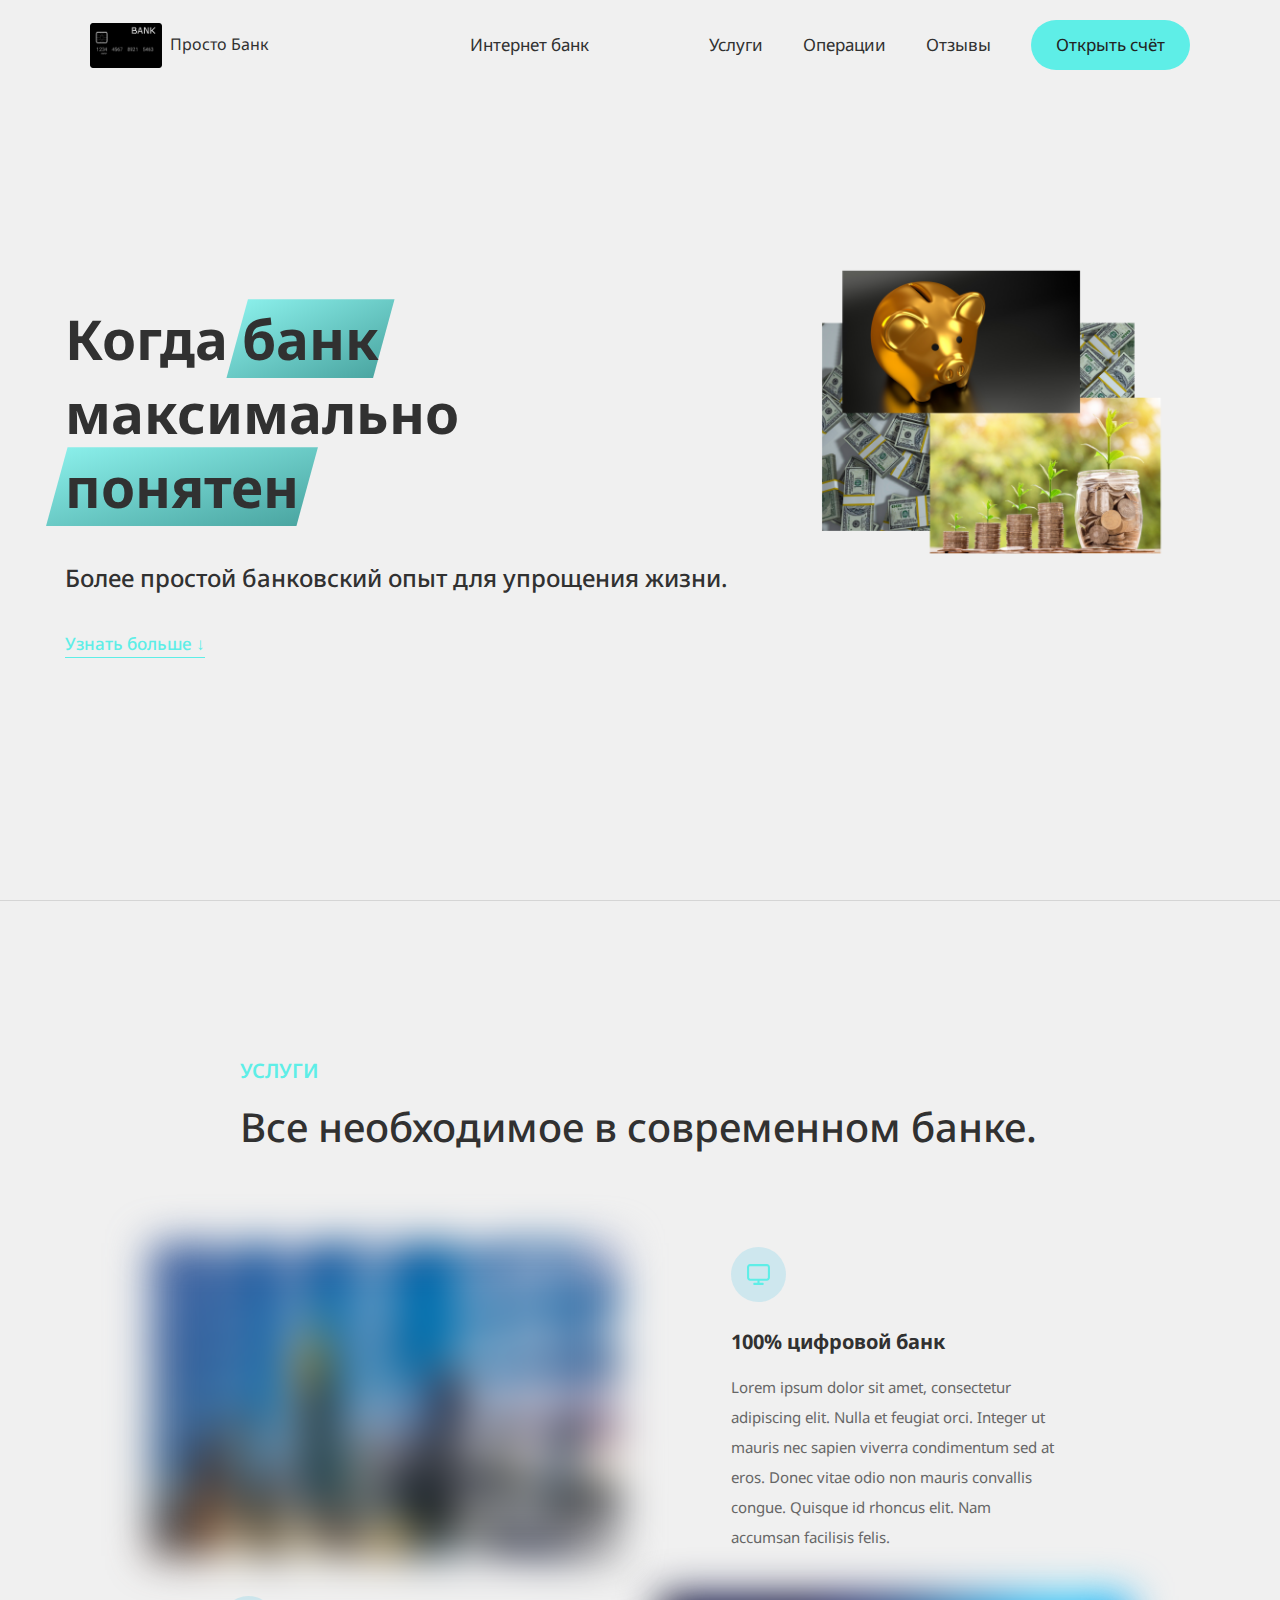
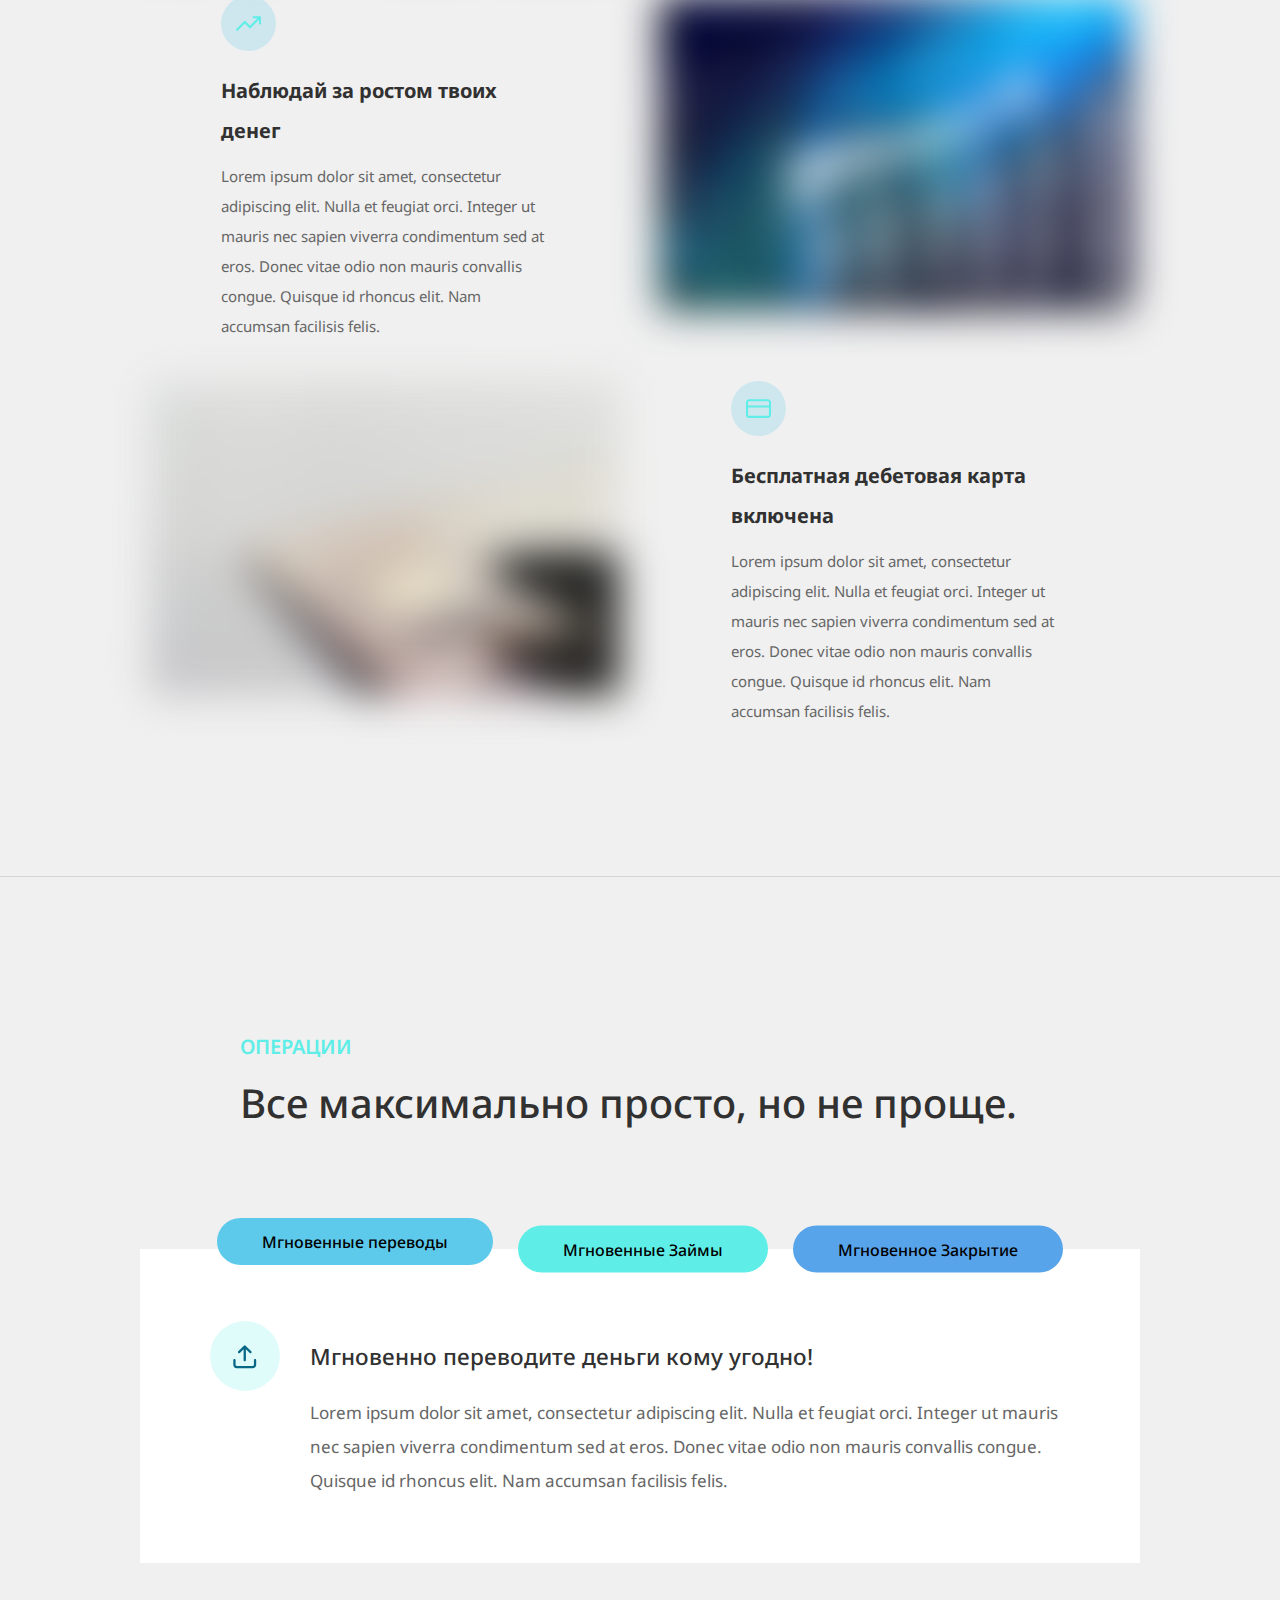
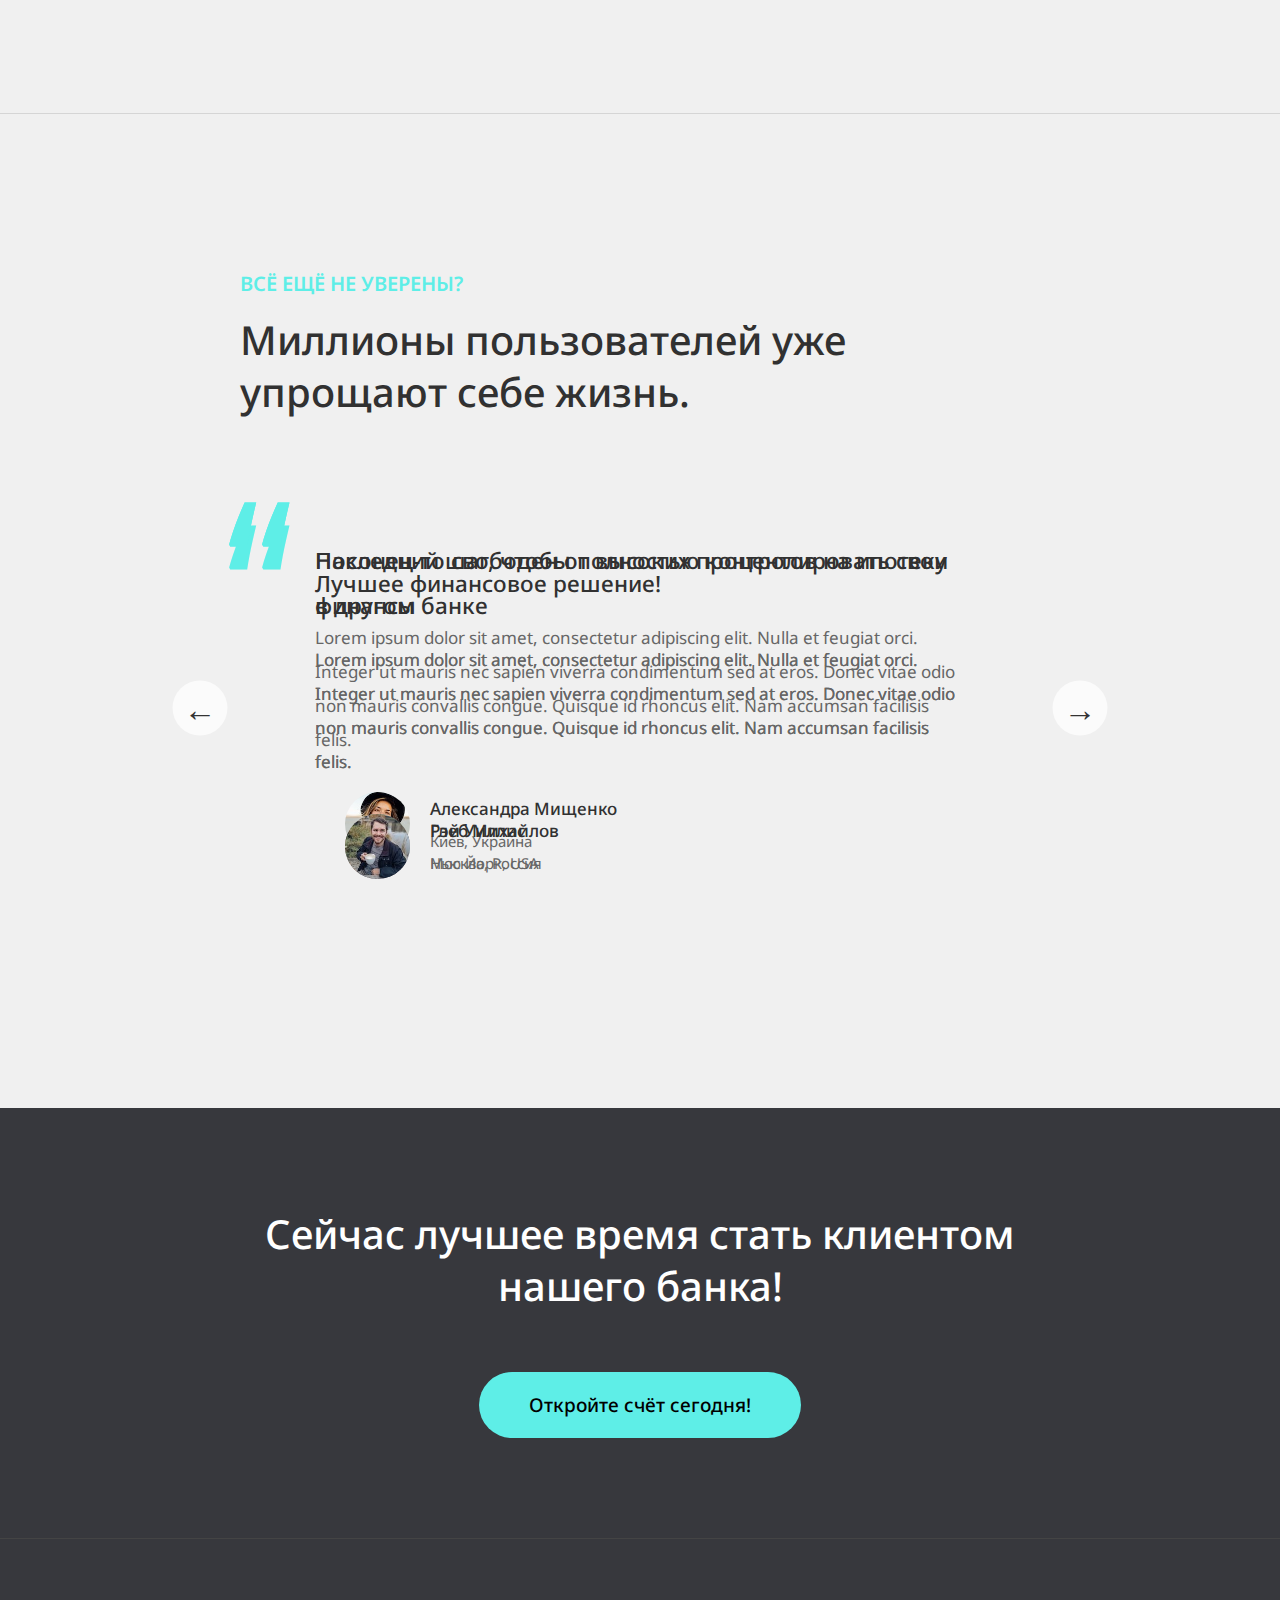
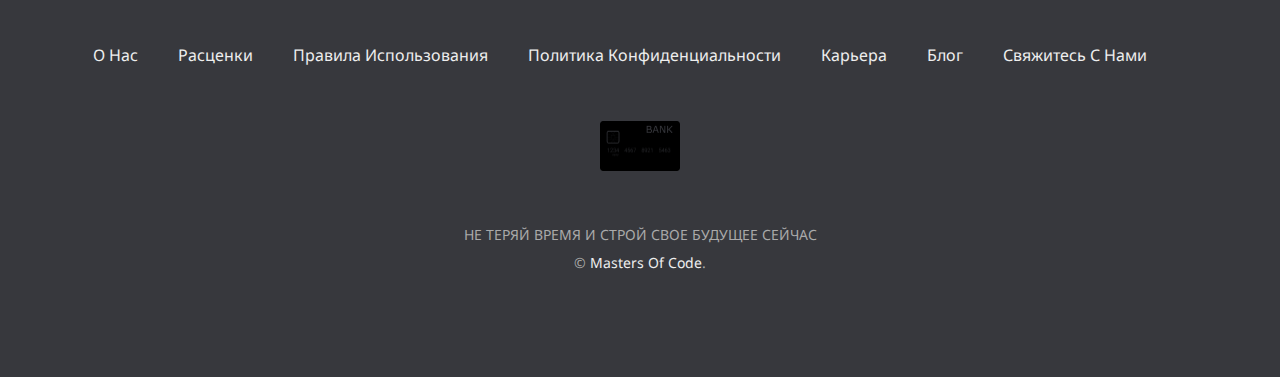
==== index.html @ 46422063 "Create SimplyBank site & ibank" ====
<!DOCTYPE html>
<html lang="ru">

<head>
  <meta charset="UTF-8" />
  <meta name="viewport" content="width=device-width, initial-scale=1.0" />
  <meta http-equiv="X-UA-Compatible" content="ie=edge" />
  <link rel="shortcut icon" type="image/png" href="img/logo.png" />

  <link href="https://fonts.googleapis.com/css?family=Noto+Sans:300,400,500,600&display=swap" rel="stylesheet" />
  <link rel="stylesheet" href="style.css" />
  <title>Просто Банк | Когда Банк Максимально Понятен</title>
</head>

<body>
  <header class="header">
    <nav class="nav">
      <img src="img/logo.png" alt="Лого Просто Банк" class="nav__logo" id="logo" />
      <div class="nav__text">Просто Банк</div>
      <ul class="nav__links">
        <li class="nav__item">
          <a class="nav__link" href="ibank.html" target="_blank">Интернет банк</a>
        </li>
        <li class="nav__item">
          <a class="nav__link" href="#section--1">Услуги</a>
        </li>
        <li class="nav__item">
          <a class="nav__link" href="#section--2">Операции</a>
        </li>
        <li class="nav__item">
          <a class="nav__link" href="#section--3">Отзывы</a>
        </li>
        <li class="nav__item">
          <a class="nav__link nav__link--btn btn--show-modal-window" href="#">Открыть счёт</a>
        </li>
      </ul>
    </nav>

    <div class="header__title">
      <h1>
        Когда
        <!-- Эффект выделения фона -->
        <span class="highlight">банк</span>
        максимально<br />
        <span class="highlight">понятен</span>
      </h1>
      <h4>Более простой банковский опыт для упрощения жизни.</h4>
      <button class="btn--text btn--scroll-to">
        Узнать больше &DownArrow;
      </button>
      <img src="img/bank.png" class="header__img" alt="Изображения Просто Банк" />
    </div>
  </header>

  <section class="section" id="section--1">
    <div class="section__title">
      <h2 class="section__description">Услуги</h2>
      <h3 class="section__header">Все необходимое в современном банке.</h3>
    </div>

    <div class="services">
      <img src="img/stock-exchange-lazy.jpg" data-src="img/stock-exchange.jpg" alt="Числа на экране"
        class="services__img lazy-img" />
      <div class="services__feature">
        <div class="services__icon">
          <svg>
            <use xlink:href="img/icons.svg#icon-monitor"></use>
          </svg>
        </div>
        <h5 class="services__header">100% цифровой банк</h5>
        <p>
          Lorem ipsum dolor sit amet, consectetur adipiscing elit. Nulla et
          feugiat orci. Integer ut mauris nec sapien viverra condimentum sed
          at eros. Donec vitae odio non mauris convallis congue. Quisque id
          rhoncus elit. Nam accumsan facilisis felis.
        </p>
      </div>

      <div class="services__feature">
        <div class="services__icon">
          <svg>
            <use xlink:href="img/icons.svg#icon-trending-up"></use>
          </svg>
        </div>
        <h5 class="services__header">Наблюдай за ростом твоих денег</h5>
        <p>
          Lorem ipsum dolor sit amet, consectetur adipiscing elit. Nulla et
          feugiat orci. Integer ut mauris nec sapien viverra condimentum sed
          at eros. Donec vitae odio non mauris convallis congue. Quisque id
          rhoncus elit. Nam accumsan facilisis felis.
        </p>
      </div>
      <img src="img/business-lazy.jpg" data-src="img/business.jpg" alt="Возрастающий тренд на графике"
        class="services__img lazy-img" />

      <img src="img/payment-lazy.jpg" data-src="img/payment.jpg" alt="Кредитная карта" class="services__img lazy-img" />
      <div class="services__feature">
        <div class="services__icon">
          <svg>
            <use xlink:href="img/icons.svg#icon-credit-card"></use>
          </svg>
        </div>
        <h5 class="services__header">Бесплатная дебетовая карта включена</h5>
        <p>
          Lorem ipsum dolor sit amet, consectetur adipiscing elit. Nulla et
          feugiat orci. Integer ut mauris nec sapien viverra condimentum sed
          at eros. Donec vitae odio non mauris convallis congue. Quisque id
          rhoncus elit. Nam accumsan facilisis felis.
        </p>
      </div>
    </div>
  </section>

  <section class="section" id="section--2">
    <div class="section__title">
      <h2 class="section__description">Операции</h2>
      <h3 class="section__header">Все максимально просто, но не проще.</h3>
    </div>

    <div class="operations">
      <div class="operations__tab-container">
        <button class="
              btn
              operations__tab operations__tab--1 operations__tab--active
            " data-tab="1">
          Мгновенные переводы
        </button>
        <button class="btn operations__tab operations__tab--2" data-tab="2">
          Мгновенные Займы
        </button>
        <button class="btn operations__tab operations__tab--3" data-tab="3">
          Мгновенное Закрытие
        </button>
      </div>
      <div class="
            operations__content
            operations__content--1
            operations__content--active
          ">
        <div class="operations__icon operations__icon--1">
          <svg>
            <use xlink:href="img/icons.svg#icon-upload"></use>
          </svg>
        </div>
        <h5 class="operations__header">
          Мгновенно переводите деньги кому угодно!
        </h5>
        <p>
          Lorem ipsum dolor sit amet, consectetur adipiscing elit. Nulla et
          feugiat orci. Integer ut mauris nec sapien viverra condimentum sed
          at eros. Donec vitae odio non mauris convallis congue. Quisque id
          rhoncus elit. Nam accumsan facilisis felis.
        </p>
      </div>

      <div class="operations__content operations__content--2">
        <div class="operations__icon operations__icon--2">
          <svg>
            <use xlink:href="img/icons.svg#icon-home"></use>
          </svg>
        </div>
        <h5 class="operations__header">
          Купите дом или воплотите свои мечты в реальность с помощью
          мгновенных кредитов.
        </h5>
        <p>
          Lorem ipsum dolor sit amet, consectetur adipiscing elit. Nulla et
          feugiat orci. Integer ut mauris nec sapien viverra condimentum sed
          at eros. Donec vitae odio non mauris convallis congue. Quisque id
          rhoncus elit. Nam accumsan facilisis felis.
        </p>
      </div>
      <div class="operations__content operations__content--3">
        <div class="operations__icon operations__icon--3">
          <svg>
            <use xlink:href="img/icons.svg#icon-user-x"></use>
          </svg>
        </div>
        <h5 class="operations__header">
          Ваша учетная запись больше не нужна? Без проблем! Мгновенно закройте
          её.
        </h5>
        <p>
          Lorem ipsum dolor sit amet, consectetur adipiscing elit. Nulla et
          feugiat orci. Integer ut mauris nec sapien viverra condimentum sed
          at eros. Donec vitae odio non mauris convallis congue. Quisque id
          rhoncus elit. Nam accumsan facilisis felis.
        </p>
      </div>
    </div>
  </section>

  <section class="section" id="section--3">
    <div class="section__title section__title--reviews">
      <h2 class="section__description">Всё ещё не уверены?</h2>
      <h3 class="section__header">
        Миллионы пользователей уже упрощают себе жизнь.
      </h3>
    </div>

    <div class="slider">
      <div class="slide slide--1">
        <div class="review">
          <h5 class="review__header">Лучшее финансовое решение!</h5>
          <blockquote class="review__text">
            Lorem ipsum dolor sit amet, consectetur adipiscing elit. Nulla et
            feugiat orci. Integer ut mauris nec sapien viverra condimentum sed
            at eros. Donec vitae odio non mauris convallis congue. Quisque id
            rhoncus elit. Nam accumsan facilisis felis.
          </blockquote>
          <address class="review__author">
            <img src="img/user-1.png" alt="Фото пользователя" class="review__photo" />
            <h6 class="review__name">Александра Мищенко</h6>
            <p class="review__location">Киев, Украина</p>
          </address>
        </div>
      </div>

      <div class="slide slide--2">
        <div class="review">
          <h5 class="review__header">
            Последний шаг, чтобы полностью контролировать свои финансы
          </h5>
          <blockquote class="review__text">
            Lorem ipsum dolor sit amet, consectetur adipiscing elit. Nulla et
            feugiat orci. Integer ut mauris nec sapien viverra condimentum sed
            at eros. Donec vitae odio non mauris convallis congue. Quisque id
            rhoncus elit. Nam accumsan facilisis felis.
          </blockquote>
          <address class="review__author">
            <img src="img/user-2.png" alt="Фото пользователя" class="review__photo" />
            <h6 class="review__name">Рэй Уиллис</h6>
            <p class="review__location">Нью Йорк, USA</p>
          </address>
        </div>
      </div>

      <div class="slide slide--3">
        <div class="review">
          <h5 class="review__header">
            Наконец-то свободен от высоких процентов на ипотеку в другом банке
          </h5>
          <blockquote class="review__text">
            Lorem ipsum dolor sit amet, consectetur adipiscing elit. Nulla et
            feugiat orci. Integer ut mauris nec sapien viverra condimentum sed
            at eros. Donec vitae odio non mauris convallis congue. Quisque id
            rhoncus elit. Nam accumsan facilisis felis.
          </blockquote>
          <address class="review__author">
            <img src="img/user-3.png" alt="Фото пользователя" class="review__photo" />
            <h6 class="review__name">Глеб Михайлов</h6>
            <p class="review__location">Москва, Россия</p>
          </address>
        </div>
      </div>

      <!-- <div class="slide"><img src="img/image-1.jpg" alt="Фото природы" /></div>
        <div class="slide"><img src="img/image-2.jpg" alt="Фото природы" /></div>
        <div class="slide"><img src="img/image-3.jpg" alt="Фото природы" /></div>
        <div class="slide"><img src="img/image-4.jpg" alt="Фото природы" /></div> -->
      <button class="slider__btn slider__btn--left">&larr;</button>
      <button class="slider__btn slider__btn--right">&rarr;</button>
      <div class="dots"></div>
    </div>
  </section>

  <section class="section section--sign-up">
    <div class="section__title">
      <h3 class="section__header">
        Сейчас лучшее время стать клиентом нашего банка!
      </h3>
    </div>
    <button class="btn btn--show-modal-window">Откройте счёт сегодня!</button>
  </section>

  <footer class="footer">
    <ul class="footer__nav">
      <li class="footer__item">
        <a class="footer__link" href="#">О Нас</a>
      </li>
      <li class="footer__item">
        <a class="footer__link" href="#">Расценки</a>
      </li>
      <li class="footer__item">
        <a class="footer__link" href="#">Правила Использования</a>
      </li>
      <li class="footer__item">
        <a class="footer__link" href="#">Политика Конфиденциальности</a>
      </li>
      <li class="footer__item">
        <a class="footer__link" href="#">Карьера</a>
      </li>
      <li class="footer__item">
        <a class="footer__link" href="#">Блог</a>
      </li>
      <li class="footer__item">
        <a class="footer__link" href="#">Свяжитесь С Нами</a>
      </li>
    </ul>
    <img src="img/logo.png" alt="Логотип банка" class="footer__logo" />
    <p class="footer__copyright">
      НЕ ТЕРЯЙ ВРЕМЯ И СТРОЙ СВОЕ БУДУЩЕЕ СЕЙЧАС
    </p>
    <p class="footer__copyright">
      &copy;
      <a class="footer__link masters-of-code-link" target="_blank" href="https://masters-of-code.com/">Masters Of
        Code</a>.
    </p>
  </footer>

  <div class="modal-window hidden">
    <button class="btn--close-modal-window">&times;</button>
    <h2 class="modal__header">
      Откройте банковский счёт <br />
      за <span class="highlight">5 минут</span>
    </h2>
    <form class="modal__form">
      <label>Имя</label>
      <input type="text" />
      <label>Фамилия</label>
      <input type="text" />
      <label>Email</label>
      <input type="email" />
      <button class="btn">Далее &rarr;</button>
    </form>
  </div>
  <div class="overlay hidden"></div>

  <script src="script.js"></script>
</body>

</html>
---- style.css ----
:root {
  --color-first: #5eeee7;
  --color-second: #5dcaeb;
  --color-third: #58a4eb;
  --color-first-darker: #048680;
  --color-second-darker: #076785;
  --color-third-darker: #083c6d;
  --color-first-opacity: #5dcaeb3a;
  --color-second-opacity: #5eeee731;
  --color-third-opacity: #58a4eb2d;
  --gradient-first: linear-gradient(to top left, #048680, #5eeee7);
  --gradient-second: linear-gradient(to top left, #03534f, #5eeee7);
}

* {
  margin: 0;
  padding: 0;
  box-sizing: inherit;
}

html {
  font-size: 62.5%;
  box-sizing: border-box;
}

body {
  font-family: 'Noto Sans', sans-serif;
  font-size: 1.6em;
  font-weight: 400;
  color: rgb(49, 49, 49);
  line-height: 2;
  background-color: #f0f0f0;
}

/* Основные элементы */
.section {
  padding: 15rem 3rem;
  border-top: 1px solid rgb(213, 213, 213);

  transition: transform 1s, opacity 1s;
}

.section--hidden {
  opacity: 0;
  transform: translateY(9rem);
}

.section__title {
  max-width: 80rem;
  margin: 0 auto 9rem auto;
}

.section__description {
  font-size: 2rem;
  font-weight: 600;
  text-transform: uppercase;
  color: var(--color-first);
  margin-bottom: 1rem;
}

.section__header {
  font-size: 4rem;
  line-height: 1.3;
  font-weight: 500;
}

.btn {
  display: inline-block;
  background-color: var(--color-first);
  font-size: 1.6rem;
  font-family: inherit;
  font-weight: 500;
  border: none;
  padding: 1.25rem 4.5rem;
  border-radius: 10rem;
  cursor: pointer;
  transition: all 0.3s;
}

.btn:hover {
  background-color: var(--color-first-darker);
}

.btn--text {
  display: inline-block;
  background: none;
  font-size: 1.7rem;
  font-family: inherit;
  font-weight: 500;
  color: var(--color-first);
  border: none;
  border-bottom: 1px solid currentColor;
  padding-bottom: 2px;
  cursor: pointer;
  transition: all 0.3s;
}

p {
  color: #666;
}

button:focus {
  outline: none;
}

img {
  transition: filter 0.5s;
}

.lazy-img {
  filter: blur(20px);
}

/* Панель навигации */
.nav {
  display: flex;
  justify-content: space-between;
  align-items: center;
  height: 9rem;
  width: 100%;
  padding: 0 6rem;
  z-index: 100;
}

.nav.sticky {
  position: fixed;
  background-color: rgba(255, 255, 255, 0.95);
}

.nav__logo {
  height: 4.5rem;
  transition: all 0.3s;
}

.nav__text {
  height: 4.5rem;
  position: absolute;
  transition: all 0.3s;
  margin-left: 8rem;
  margin-top: 1rem;
  align-items: left;
}

.nav__links {
  display: flex;
  align-items: center;
  list-style: none;
}

.nav__item {
  margin-left: 4rem;
}
.nav__item:first-child {
  margin-right: 8rem;
}

.nav__link:link,
.nav__link:visited {
  font-size: 1.7rem;
  font-weight: 400;
  color: inherit;
  text-decoration: none;
  display: block;
  transition: all 0.3s;
}

.nav__link--btn:link,
.nav__link--btn:visited {
  padding: 0.8rem 2.5rem;
  border-radius: 3rem;
  background-color: var(--color-first);
  color: #222;
}

.nav__link--btn:hover,
.nav__link--btn:active {
  color: inherit;
  background-color: var(--color-first-darker);
  color: #333;
}

/* Header */
.header {
  padding: 0 3rem;
  height: 100vh;
  display: flex;
  flex-direction: column;
  align-items: center;
}

.header__title {
  flex: 1;

  max-width: 115rem;
  display: grid;
  grid-template-columns: 3fr 2fr;
  row-gap: 3rem;
  align-content: center;
  justify-content: center;

  align-items: start;
  justify-items: start;
}

h1 {
  font-size: 5.5rem;
  line-height: 1.35;
}

h4 {
  font-size: 2.4rem;
  font-weight: 500;
}

.header__img {
  width: 100%;
  grid-column: 2 / 3;
  grid-row: 1 / span 4;
  transform: translateY(-6rem);
}

.highlight {
  position: relative;
}

.highlight::after {
  display: block;
  content: '';
  position: absolute;
  bottom: 0;
  left: 0;
  height: 100%;
  width: 100%;
  z-index: -1;
  opacity: 0.7;
  transform: scale(1.07, 1.05) skewX(-15deg);
  background-image: var(--gradient-first);
}

/* Услуги */
.services {
  display: grid;
  grid-template-columns: 1fr 1fr;
  gap: 4rem;
  margin: 0 12rem;
}

.services__img {
  width: 100%;
}

.services__feature {
  align-self: center;
  justify-self: center;
  width: 70%;
  font-size: 1.5rem;
}

.services__icon {
  display: flex;
  align-items: center;
  justify-content: center;
  background-color: var(--color-first-opacity);
  height: 5.5rem;
  width: 5.5rem;
  border-radius: 50%;
  margin-bottom: 2rem;
}

.services__icon svg {
  height: 2.5rem;
  width: 2.5rem;
  fill: var(--color-first);
}

.services__header {
  font-size: 2rem;
  margin-bottom: 1rem;
}

/* Операции */
.operations {
  max-width: 100rem;
  margin: 12rem auto 0 auto;

  background-color: #fff;
}

.operations__tab-container {
  display: flex;
  justify-content: center;
}

.operations__tab {
  margin-right: 2.5rem;
  transform: translateY(-50%);
}

.operations__tab span {
  margin-right: 1rem;
  font-weight: 600;
  display: inline-block;
}

.operations__tab--1 {
  background-color: var(--color-second);
}

.operations__tab--1:hover {
  background-color: var(--color-second-darker);
}

.operations__tab--3 {
  background-color: var(--color-third);
  margin: 0;
}

.operations__tab--3:hover {
  background-color: var(--color-third-darker);
}

.operations__tab--active {
  transform: translateY(-66%);
}

.operations__content {
  display: none;

  font-size: 1.7rem;
  padding: 2.5rem 7rem 6.5rem 7rem;
}

.operations__content--active {
  display: grid;
  grid-template-columns: 7rem 1fr;
  column-gap: 3rem;
  row-gap: 0.5rem;
}

.operations__header {
  font-size: 2.25rem;
  font-weight: 500;
  align-self: center;
}

.operations__icon {
  display: flex;
  align-items: center;
  justify-content: center;
  height: 7rem;
  width: 7rem;
  border-radius: 50%;
}

.operations__icon svg {
  height: 2.75rem;
  width: 2.75rem;
}

.operations__content p {
  grid-column: 2;
}

.operations__icon--1 {
  background-color: var(--color-second-opacity);
}
.operations__icon--2 {
  background-color: var(--color-first-opacity);
}
.operations__icon--3 {
  background-color: var(--color-third-opacity);
}
.operations__icon--1 svg {
  fill: var(--color-second-darker);
}
.operations__icon--2 svg {
  fill: var(--color-first);
}
.operations__icon--3 svg {
  fill: var(--color-third);
}

/* Слайдер */
.slider {
  max-width: 100rem;
  height: 50rem;
  margin: 0 auto;
  position: relative;

  overflow: hidden;
}

.slide {
  position: absolute;
  top: 0;
  width: 100%;
  height: 50rem;

  display: flex;
  align-items: center;
  justify-content: center;

  transition: transform 1s;
}

.slide > img {
  width: 100%;
  height: 100%;
  object-fit: cover;
}

.slider__btn {
  position: absolute;
  top: 50%;
  z-index: 10;

  border: none;
  background: rgba(255, 255, 255, 0.7);
  font-family: inherit;
  color: #333;
  border-radius: 50%;
  height: 5.5rem;
  width: 5.5rem;
  font-size: 3.25rem;
  cursor: pointer;
}

.slider__btn--left {
  left: 6%;
  transform: translate(-50%, -50%);
}

.slider__btn--right {
  right: 6%;
  transform: translate(50%, -50%);
}

.dots {
  position: absolute;
  bottom: 5%;
  left: 50%;
  transform: translateX(-50%);
  display: flex;
}

.dots__dot {
  border: none;
  background-color: #b9b9b9;
  opacity: 0.7;
  height: 1rem;
  width: 1rem;
  border-radius: 50%;
  margin-right: 1.75rem;
  cursor: pointer;
  transition: all 0.5s;
}

.dots__dot:last-child {
  margin: 0;
}

.dots__dot--active {
  /* background-color: #fff; */
  background-color: #888;
  opacity: 1;
}

/* Отзывы */
.review {
  width: 65%;
  position: relative;
}

.review::before {
  content: '\201C';
  position: absolute;
  top: -6.6rem;
  left: -8.8rem;
  line-height: 1;
  font-size: 18rem;
  font-family: inherit;
  color: var(--color-first);
  z-index: -1;
}

.review__header {
  font-size: 2.25rem;
  font-weight: 500;
  margin-bottom: 1.5rem;
}

.review__text {
  font-size: 1.7rem;
  margin-bottom: 3.5rem;
  color: #666;
}

.review__author {
  margin-left: 3rem;
  font-style: normal;

  display: grid;
  grid-template-columns: 6.5rem 1fr;
  column-gap: 2rem;
}

.review__photo {
  grid-row: 1 / span 2;
  width: 6.5rem;
  border-radius: 50%;
}

.review__name {
  font-size: 1.7rem;
  font-weight: 500;
  align-self: end;
  margin: 0;
}

.review__location {
  font-size: 1.5rem;
}

.section__title--reviews {
  margin-bottom: 4rem;
}

/* Регистрация */
.section--sign-up {
  background-color: #37383d;
  border-top: none;
  border-bottom: 1px solid #444;
  text-align: center;
  padding: 10rem 3rem;
}

.section--sign-up .section__header {
  color: #fff;
  text-align: center;
}

.section--sign-up .section__title {
  margin-bottom: 6rem;
}

.section--sign-up .btn {
  font-size: 1.9rem;
  padding: 2rem 5rem;
}

/* Footer */
.footer {
  padding: 10rem 3rem;
  background-color: #37383d;
}

.footer__nav {
  list-style: none;
  display: flex;
  justify-content: center;
  margin-bottom: 5rem;
}

.footer__item {
  margin-right: 4rem;
}

.footer__link {
  font-size: 1.6rem;
  color: #eee;
  text-decoration: none;
}

.footer__logo {
  height: 5rem;
  display: block;
  margin: 0 auto;
  margin-bottom: 5rem;
}

.footer__copyright {
  font-size: 1.4rem;
  color: #aaa;
  text-align: center;
}

.footer__copyright .footer__link {
  font-size: 1.4rem;
}

/* Modal window */
.modal-window {
  position: fixed;
  top: 50%;
  left: 50%;
  transform: translate(-50%, -50%);
  max-width: 60rem;
  background-color: #f3f3f3;
  padding: 5rem 6rem;
  box-shadow: 0 4rem 6rem rgba(0, 0, 0, 0.3);
  z-index: 1000;
  transition: all 0.5s;
}

.overlay {
  position: fixed;
  top: 0;
  left: 0;
  width: 100%;
  height: 100%;
  background-color: rgba(0, 0, 0, 0.5);
  backdrop-filter: blur(4px);
  z-index: 100;
  transition: all 0.5s;
}

.modal__header {
  font-size: 3.25rem;
  margin-bottom: 4.5rem;
  line-height: 1.5;
}

.modal__form {
  margin: 0 3rem;
  display: grid;
  grid-template-columns: 1fr 2fr;
  align-items: center;
  gap: 2.5rem;
}

.modal__form label {
  font-size: 1.7rem;
  font-weight: 500;
}

.modal__form input {
  font-size: 1.7rem;
  padding: 1rem 1.5rem;
  border: 1px solid #ddd;
  border-radius: 0.5rem;
}

.modal__form button {
  grid-column: 1 / span 2;
  justify-self: center;
  margin-top: 1rem;
}

.btn--close-modal-window {
  font-family: inherit;
  color: inherit;
  position: absolute;
  top: 0.5rem;
  right: 2rem;
  font-size: 4rem;
  cursor: pointer;
  border: none;
  background: none;
}

.hidden {
  visibility: hidden;
  opacity: 0;
}

/* Cookie message */
.cookie-message {
  display: flex;
  align-items: center;
  justify-content: space-evenly;
  width: 100%;
  background-color: white;
  color: #bbb;
  font-size: 1.5rem;
  font-weight: 400;
}
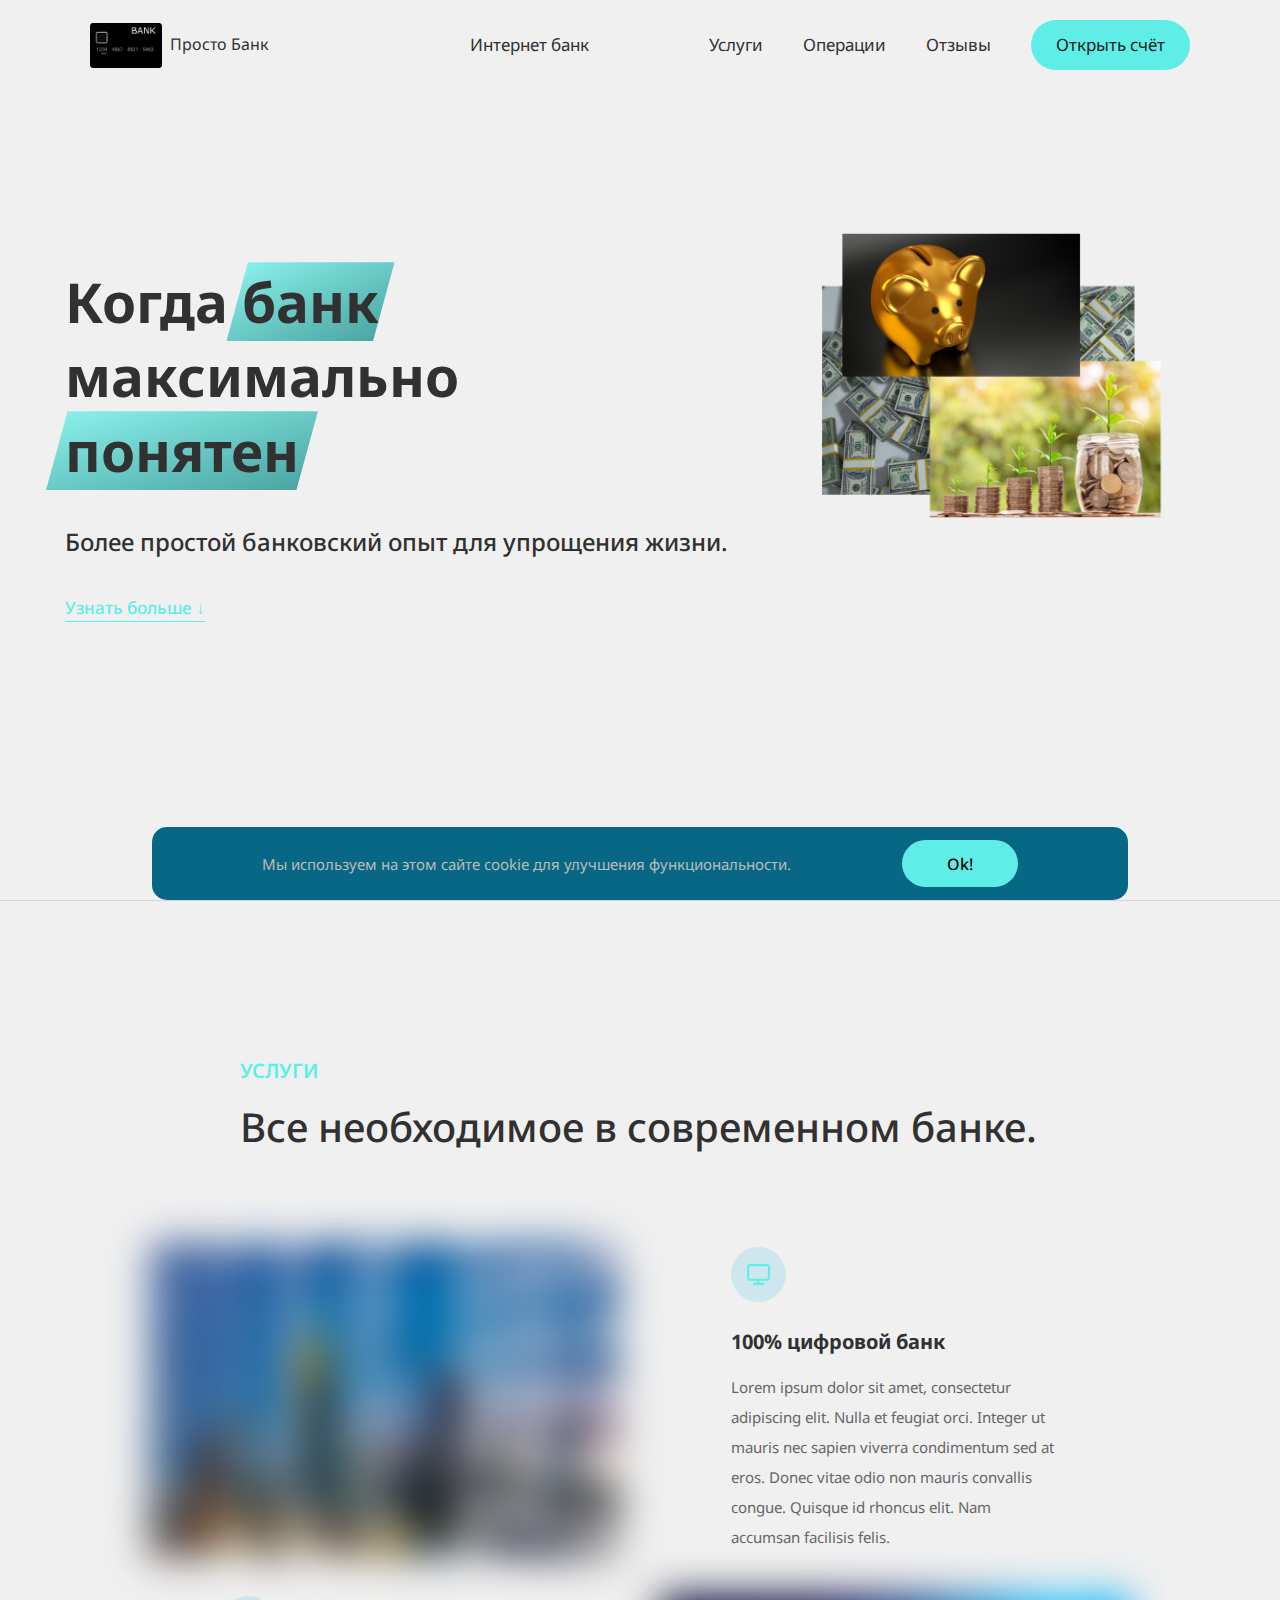
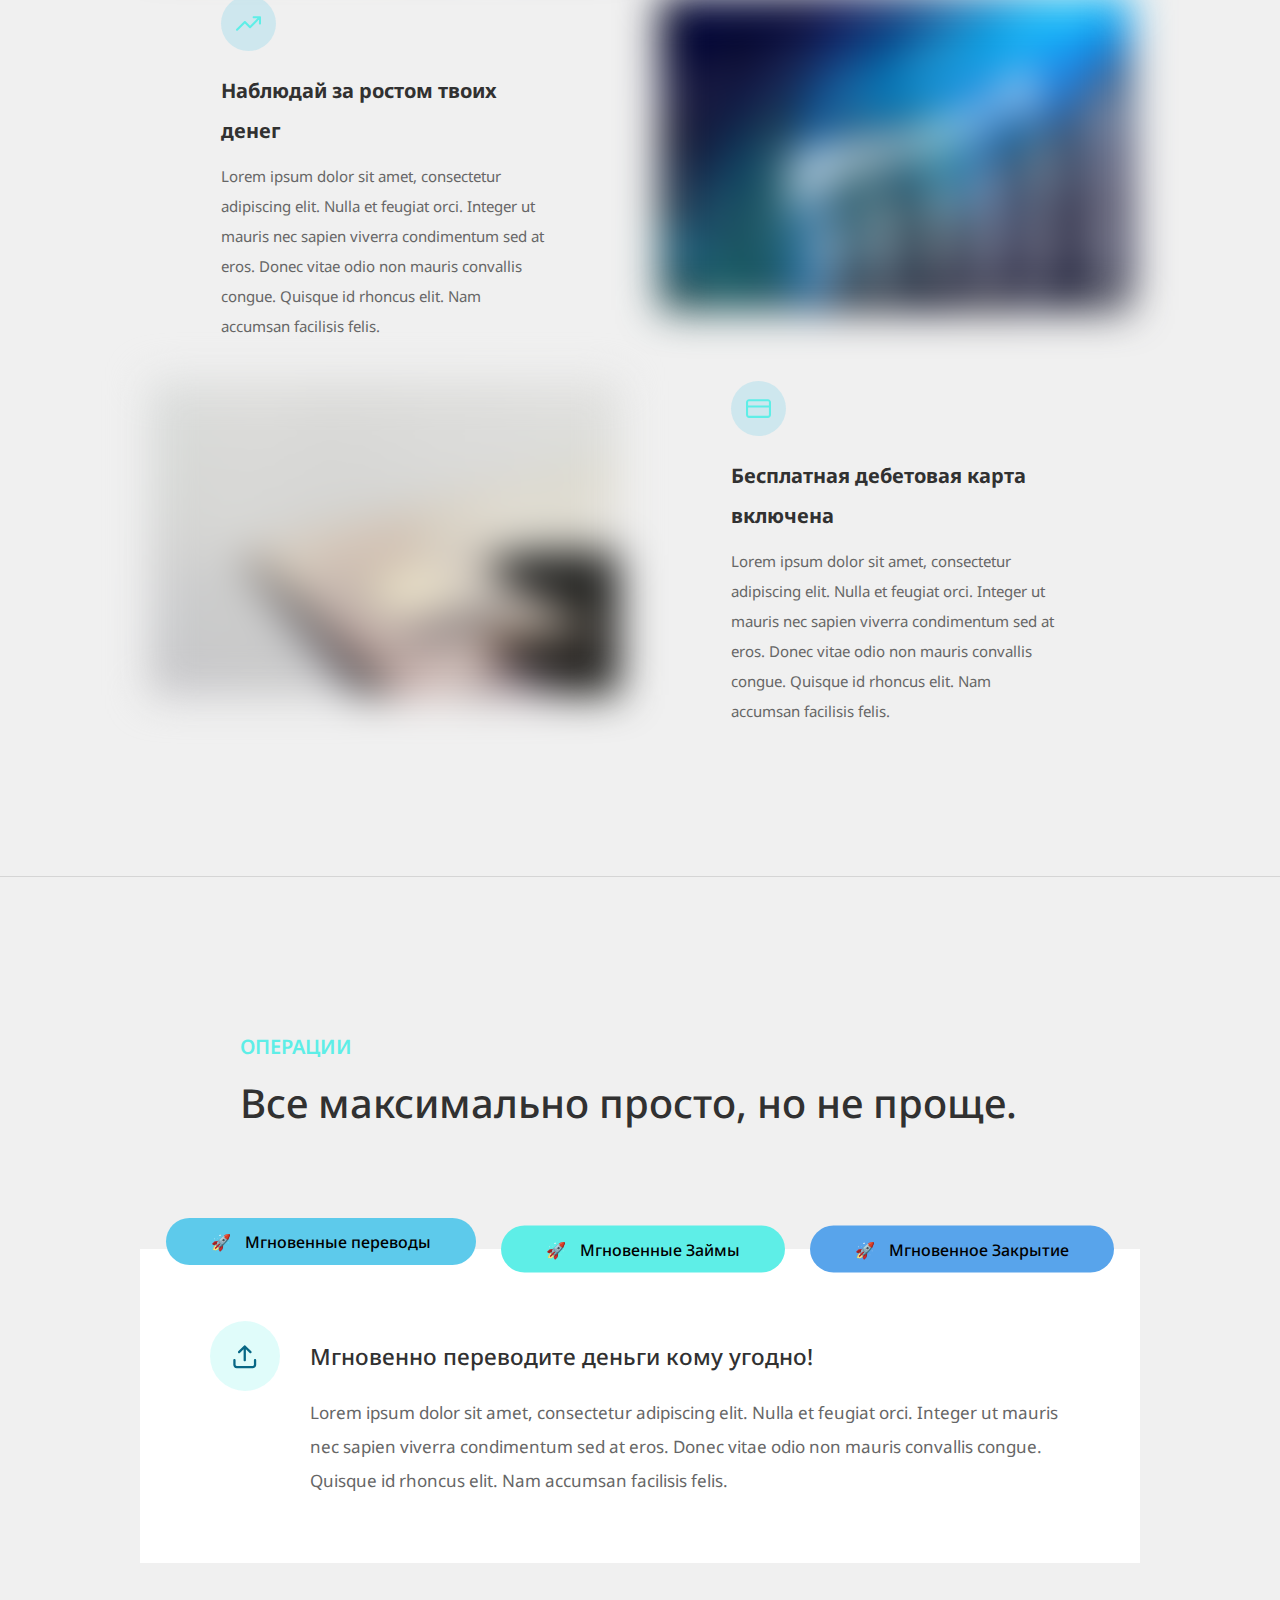
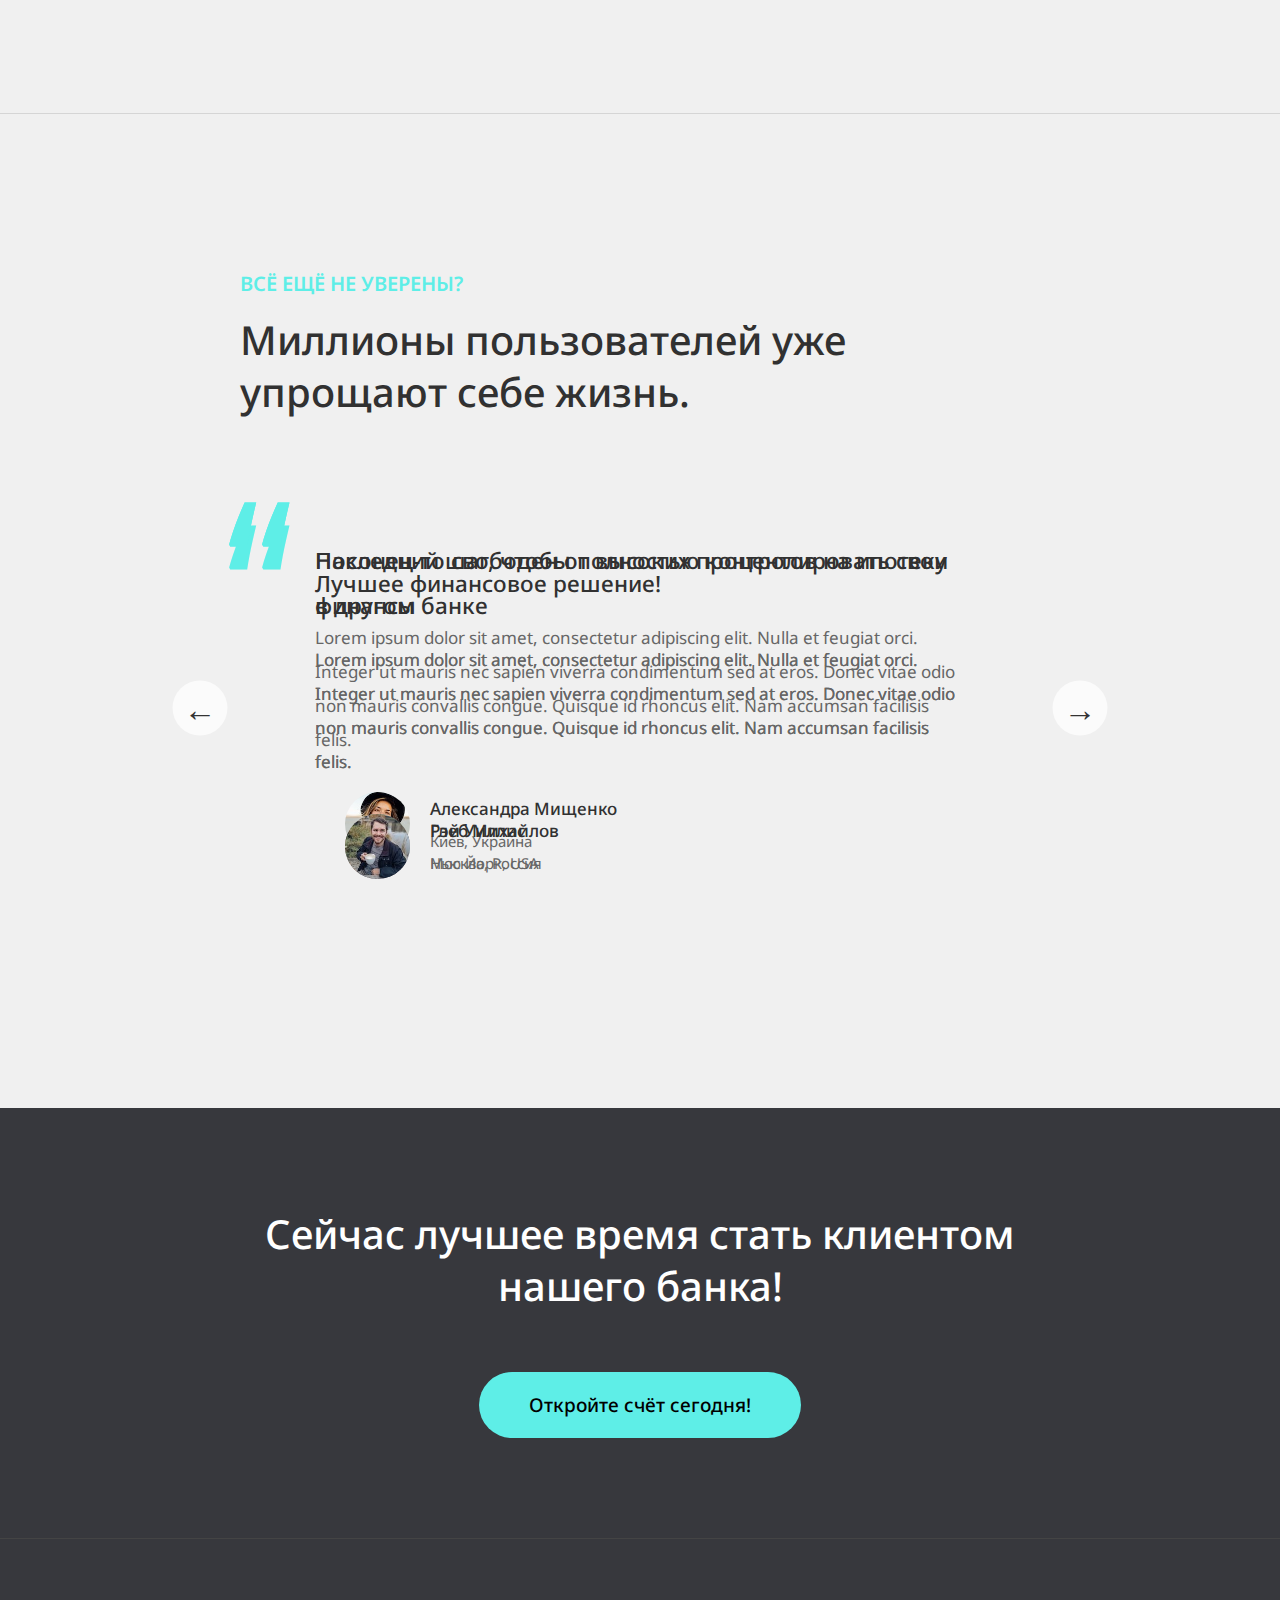
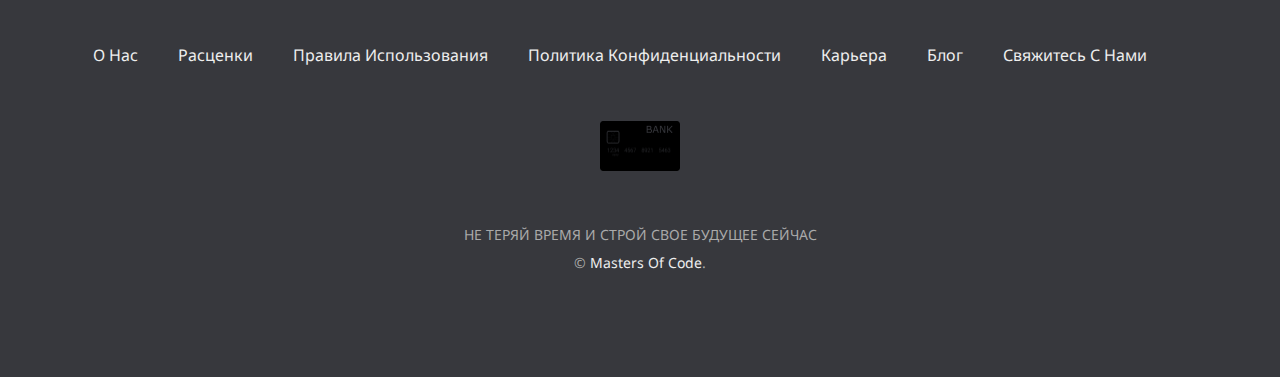
==== commit a3fc5a04: "Add logic for switching tabs" ====
--- a/index.html
+++ b/index.html
@@ -123,12 +123,15 @@
               btn
               operations__tab operations__tab--1 operations__tab--active
             " data-tab="1">
+            <span>🚀</span>
           Мгновенные переводы
         </button>
         <button class="btn operations__tab operations__tab--2" data-tab="2">
+          <span>🚀</span>
           Мгновенные Займы
         </button>
         <button class="btn operations__tab operations__tab--3" data-tab="3">
+          <span>🚀</span>
           Мгновенное Закрытие
         </button>
       </div>
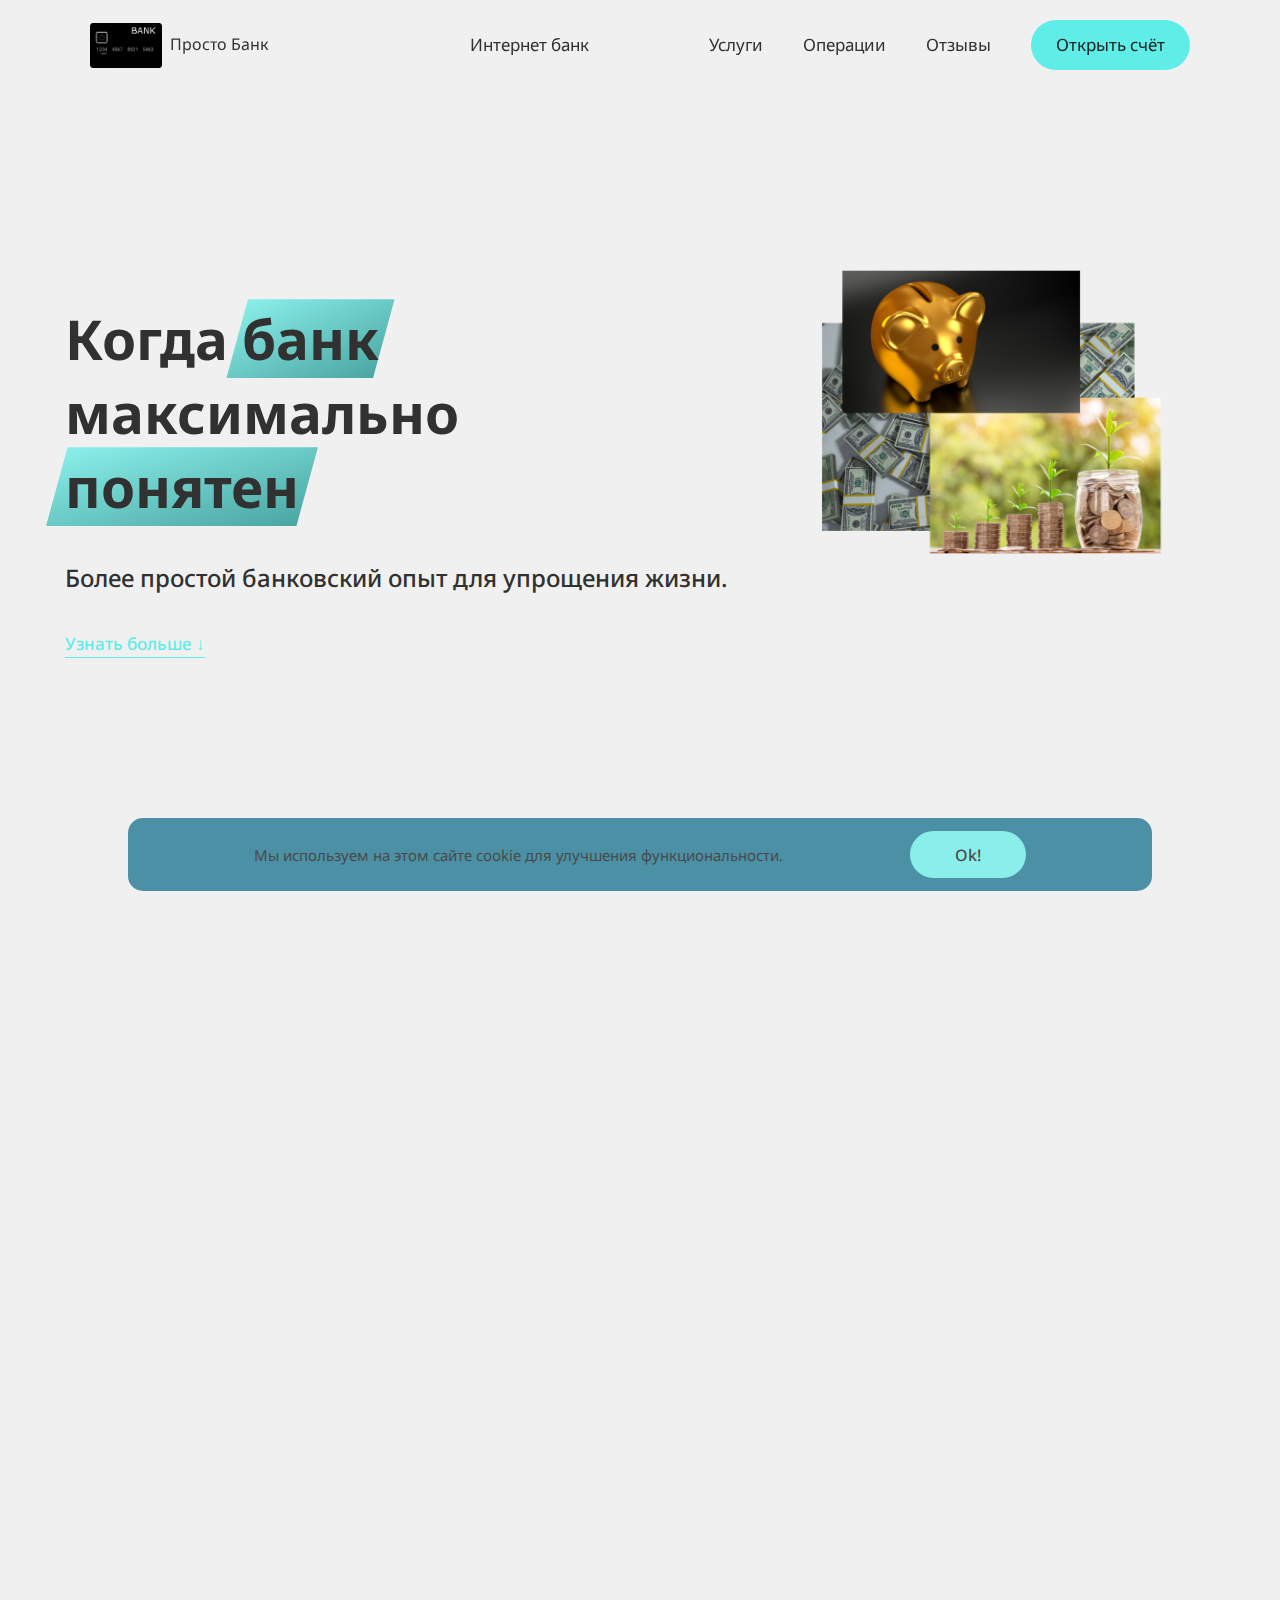
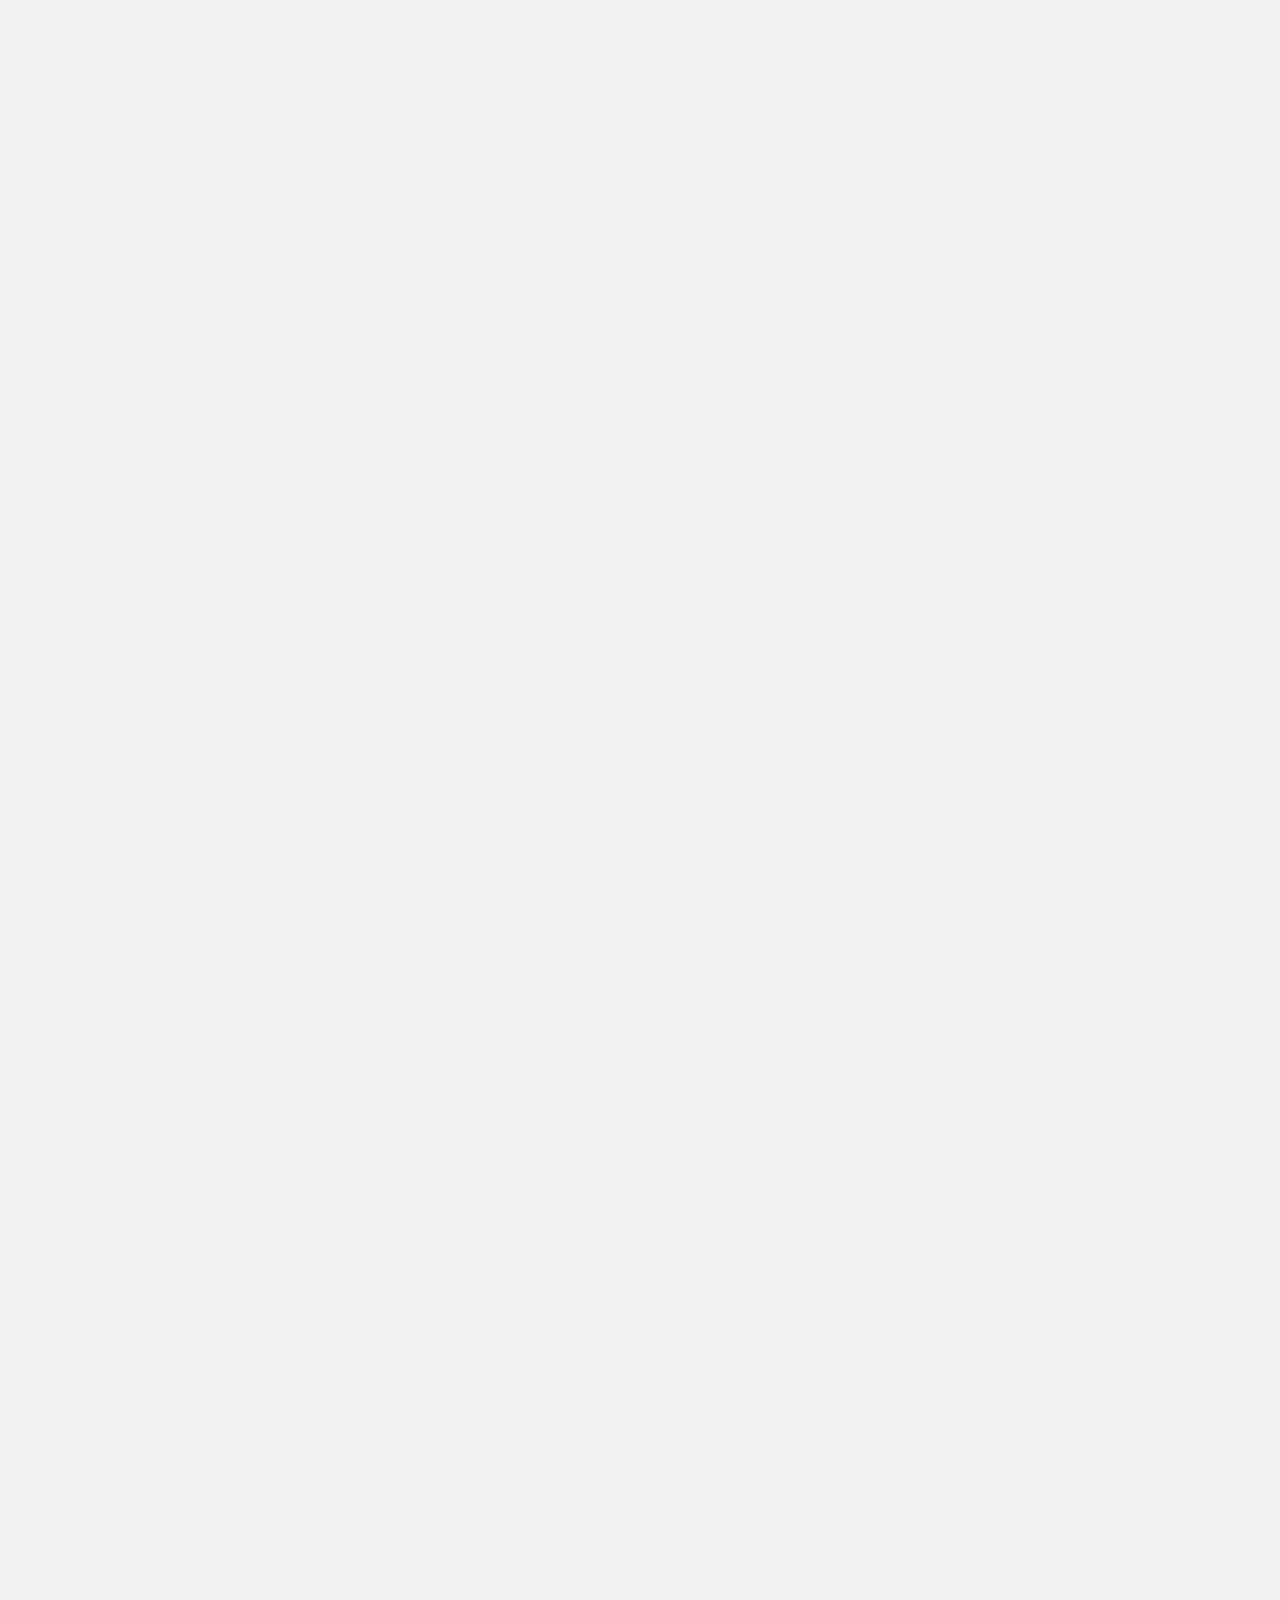
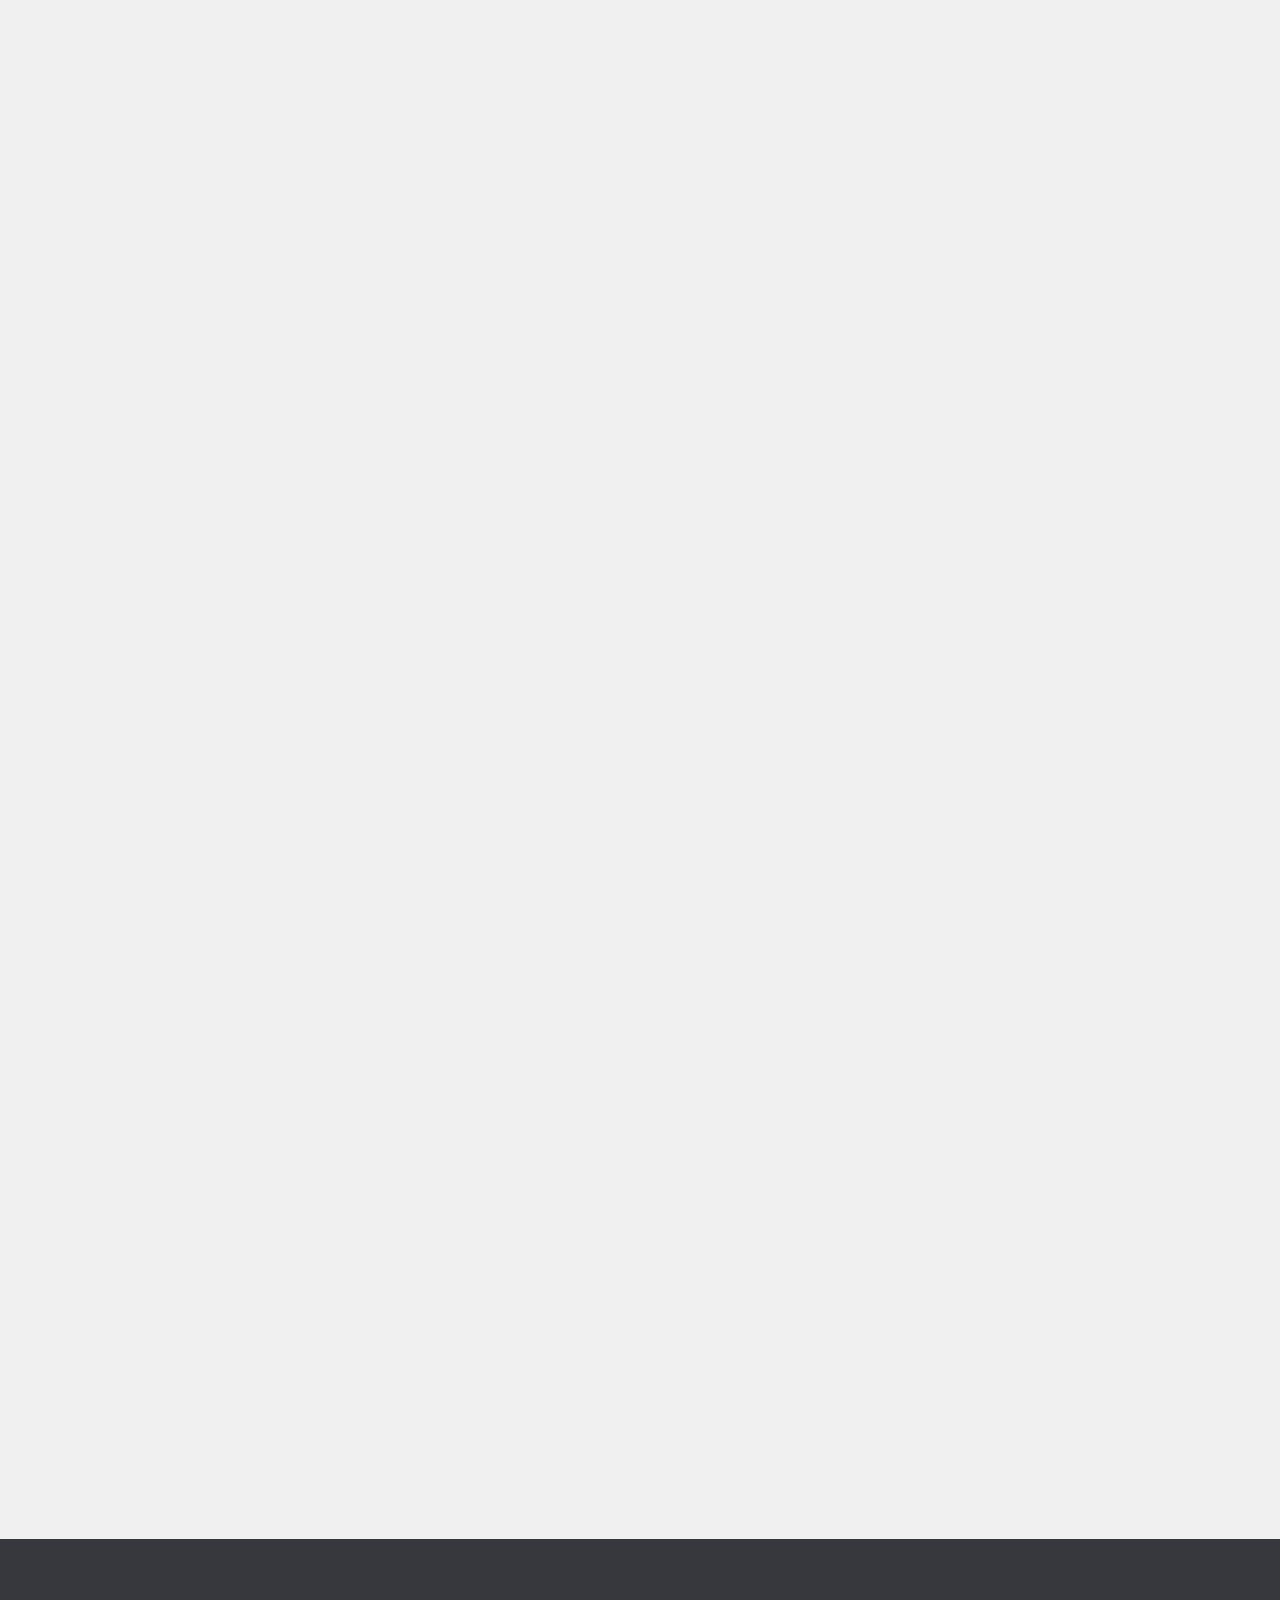
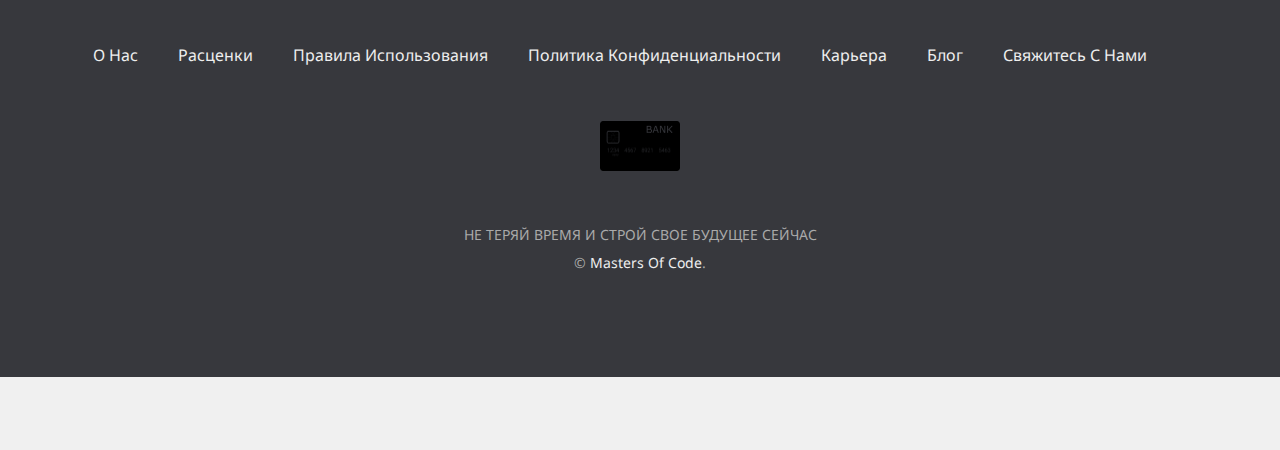
==== commit 161eda79: "Add functions for slider" ====
--- a/index.html
+++ b/index.html
@@ -1,208 +1,226 @@
 <!DOCTYPE html>
 <html lang="ru">
-
-<head>
-  <meta charset="UTF-8" />
-  <meta name="viewport" content="width=device-width, initial-scale=1.0" />
-  <meta http-equiv="X-UA-Compatible" content="ie=edge" />
-  <link rel="shortcut icon" type="image/png" href="img/logo.png" />
-
-  <link href="https://fonts.googleapis.com/css?family=Noto+Sans:300,400,500,600&display=swap" rel="stylesheet" />
-  <link rel="stylesheet" href="style.css" />
-  <title>Просто Банк | Когда Банк Максимально Понятен</title>
-</head>
-
-<body>
-  <header class="header">
-    <nav class="nav">
-      <img src="img/logo.png" alt="Лого Просто Банк" class="nav__logo" id="logo" />
-      <div class="nav__text">Просто Банк</div>
-      <ul class="nav__links">
-        <li class="nav__item">
-          <a class="nav__link" href="ibank.html" target="_blank">Интернет банк</a>
-        </li>
-        <li class="nav__item">
-          <a class="nav__link" href="#section--1">Услуги</a>
-        </li>
-        <li class="nav__item">
-          <a class="nav__link" href="#section--2">Операции</a>
-        </li>
-        <li class="nav__item">
-          <a class="nav__link" href="#section--3">Отзывы</a>
-        </li>
-        <li class="nav__item">
-          <a class="nav__link nav__link--btn btn--show-modal-window" href="#">Открыть счёт</a>
-        </li>
-      </ul>
-    </nav>
-
-    <div class="header__title">
-      <h1>
-        Когда
-        <!-- Эффект выделения фона -->
-        <span class="highlight">банк</span>
-        максимально<br />
-        <span class="highlight">понятен</span>
-      </h1>
-      <h4>Более простой банковский опыт для упрощения жизни.</h4>
-      <button class="btn--text btn--scroll-to">
-        Узнать больше &DownArrow;
-      </button>
-      <img src="img/bank.png" class="header__img" alt="Изображения Просто Банк" />
-    </div>
-  </header>
-
-  <section class="section" id="section--1">
-    <div class="section__title">
-      <h2 class="section__description">Услуги</h2>
-      <h3 class="section__header">Все необходимое в современном банке.</h3>
-    </div>
-
-    <div class="services">
-      <img src="img/stock-exchange-lazy.jpg" data-src="img/stock-exchange.jpg" alt="Числа на экране"
-        class="services__img lazy-img" />
-      <div class="services__feature">
-        <div class="services__icon">
-          <svg>
-            <use xlink:href="img/icons.svg#icon-monitor"></use>
-          </svg>
-        </div>
-        <h5 class="services__header">100% цифровой банк</h5>
-        <p>
-          Lorem ipsum dolor sit amet, consectetur adipiscing elit. Nulla et
-          feugiat orci. Integer ut mauris nec sapien viverra condimentum sed
-          at eros. Donec vitae odio non mauris convallis congue. Quisque id
-          rhoncus elit. Nam accumsan facilisis felis.
-        </p>
-      </div>
-
-      <div class="services__feature">
-        <div class="services__icon">
-          <svg>
-            <use xlink:href="img/icons.svg#icon-trending-up"></use>
-          </svg>
-        </div>
-        <h5 class="services__header">Наблюдай за ростом твоих денег</h5>
-        <p>
-          Lorem ipsum dolor sit amet, consectetur adipiscing elit. Nulla et
-          feugiat orci. Integer ut mauris nec sapien viverra condimentum sed
-          at eros. Donec vitae odio non mauris convallis congue. Quisque id
-          rhoncus elit. Nam accumsan facilisis felis.
-        </p>
-      </div>
-      <img src="img/business-lazy.jpg" data-src="img/business.jpg" alt="Возрастающий тренд на графике"
-        class="services__img lazy-img" />
-
-      <img src="img/payment-lazy.jpg" data-src="img/payment.jpg" alt="Кредитная карта" class="services__img lazy-img" />
-      <div class="services__feature">
-        <div class="services__icon">
-          <svg>
-            <use xlink:href="img/icons.svg#icon-credit-card"></use>
-          </svg>
-        </div>
-        <h5 class="services__header">Бесплатная дебетовая карта включена</h5>
-        <p>
-          Lorem ipsum dolor sit amet, consectetur adipiscing elit. Nulla et
-          feugiat orci. Integer ut mauris nec sapien viverra condimentum sed
-          at eros. Donec vitae odio non mauris convallis congue. Quisque id
-          rhoncus elit. Nam accumsan facilisis felis.
-        </p>
-      </div>
-    </div>
-  </section>
-
-  <section class="section" id="section--2">
-    <div class="section__title">
-      <h2 class="section__description">Операции</h2>
-      <h3 class="section__header">Все максимально просто, но не проще.</h3>
-    </div>
-
-    <div class="operations">
-      <div class="operations__tab-container">
-        <button class="
-              btn
-              operations__tab operations__tab--1 operations__tab--active
-            " data-tab="1">
-            <span>🚀</span>
-          Мгновенные переводы
-        </button>
-        <button class="btn operations__tab operations__tab--2" data-tab="2">
-          <span>🚀</span>
-          Мгновенные Займы
-        </button>
-        <button class="btn operations__tab operations__tab--3" data-tab="3">
-          <span>🚀</span>
-          Мгновенное Закрытие
-        </button>
-      </div>
-      <div class="
-            operations__content
-            operations__content--1
-            operations__content--active
-          ">
-        <div class="operations__icon operations__icon--1">
-          <svg>
-            <use xlink:href="img/icons.svg#icon-upload"></use>
-          </svg>
-        </div>
-        <h5 class="operations__header">
-          Мгновенно переводите деньги кому угодно!
-        </h5>
-        <p>
-          Lorem ipsum dolor sit amet, consectetur adipiscing elit. Nulla et
-          feugiat orci. Integer ut mauris nec sapien viverra condimentum sed
-          at eros. Donec vitae odio non mauris convallis congue. Quisque id
-          rhoncus elit. Nam accumsan facilisis felis.
-        </p>
-      </div>
-
-      <div class="operations__content operations__content--2">
-        <div class="operations__icon operations__icon--2">
-          <svg>
-            <use xlink:href="img/icons.svg#icon-home"></use>
-          </svg>
-        </div>
-        <h5 class="operations__header">
-          Купите дом или воплотите свои мечты в реальность с помощью
-          мгновенных кредитов.
-        </h5>
-        <p>
-          Lorem ipsum dolor sit amet, consectetur adipiscing elit. Nulla et
-          feugiat orci. Integer ut mauris nec sapien viverra condimentum sed
-          at eros. Donec vitae odio non mauris convallis congue. Quisque id
-          rhoncus elit. Nam accumsan facilisis felis.
-        </p>
-      </div>
-      <div class="operations__content operations__content--3">
-        <div class="operations__icon operations__icon--3">
-          <svg>
-            <use xlink:href="img/icons.svg#icon-user-x"></use>
-          </svg>
-        </div>
-        <h5 class="operations__header">
-          Ваша учетная запись больше не нужна? Без проблем! Мгновенно закройте
-          её.
-        </h5>
-        <p>
-          Lorem ipsum dolor sit amet, consectetur adipiscing elit. Nulla et
-          feugiat orci. Integer ut mauris nec sapien viverra condimentum sed
-          at eros. Donec vitae odio non mauris convallis congue. Quisque id
-          rhoncus elit. Nam accumsan facilisis felis.
-        </p>
-      </div>
-    </div>
-  </section>
-
-  <section class="section" id="section--3">
-    <div class="section__title section__title--reviews">
-      <h2 class="section__description">Всё ещё не уверены?</h2>
-      <h3 class="section__header">
-        Миллионы пользователей уже упрощают себе жизнь.
-      </h3>
-    </div>
-
-    <div class="slider">
-      <div class="slide slide--1">
+	<head>
+		<meta charset="UTF-8" />
+		<meta name="viewport" content="width=device-width, initial-scale=1.0" />
+		<meta http-equiv="X-UA-Compatible" content="ie=edge" />
+		<link rel="shortcut icon" type="image/png" href="img/logo.png" />
+
+		<link
+			href="https://fonts.googleapis.com/css?family=Noto+Sans:300,400,500,600&display=swap"
+			rel="stylesheet" />
+		<link rel="stylesheet" href="style.css" />
+		<title>Просто Банк | Когда Банк Максимально Понятен</title>
+	</head>
+
+	<body>
+		<header class="header">
+			<nav class="nav">
+				<img
+					src="img/logo.png"
+					alt="Лого Просто Банк"
+					class="nav__logo"
+					id="logo" />
+				<div class="nav__text">Просто Банк</div>
+				<ul class="nav__links">
+					<li class="nav__item">
+						<a class="nav__link" href="ibank.html" target="_blank"
+							>Интернет банк</a
+						>
+					</li>
+					<li class="nav__item">
+						<a class="nav__link" href="#section--1">Услуги</a>
+					</li>
+					<li class="nav__item">
+						<a class="nav__link" href="#section--2">Операции</a>
+					</li>
+					<li class="nav__item">
+						<a class="nav__link" href="#section--3">Отзывы</a>
+					</li>
+					<li class="nav__item">
+						<a class="nav__link nav__link--btn btn--show-modal-window" href="#"
+							>Открыть счёт</a
+						>
+					</li>
+				</ul>
+			</nav>
+
+			<div class="header__title">
+				<h1>
+					Когда
+					<!-- Эффект выделения фона -->
+					<span class="highlight">банк</span>
+					максимально<br />
+					<span class="highlight">понятен</span>
+				</h1>
+				<h4>Более простой банковский опыт для упрощения жизни.</h4>
+				<button class="btn--text btn--scroll-to">
+					Узнать больше &DownArrow;
+				</button>
+				<img
+					src="img/bank.png"
+					class="header__img"
+					alt="Изображения Просто Банк" />
+			</div>
+		</header>
+
+		<section class="section" id="section--1">
+			<div class="section__title">
+				<h2 class="section__description">Услуги</h2>
+				<h3 class="section__header">Все необходимое в современном банке.</h3>
+			</div>
+
+			<div class="services">
+				<img
+					src="img/stock-exchange-lazy.jpg"
+					data-src="img/stock-exchange.jpg"
+					alt="Числа на экране"
+					class="services__img lazy-img" />
+				<div class="services__feature">
+					<div class="services__icon">
+						<svg>
+							<use xlink:href="img/icons.svg#icon-monitor"></use>
+						</svg>
+					</div>
+					<h5 class="services__header">100% цифровой банк</h5>
+					<p>
+						Lorem ipsum dolor sit amet, consectetur adipiscing elit. Nulla et
+						feugiat orci. Integer ut mauris nec sapien viverra condimentum sed
+						at eros. Donec vitae odio non mauris convallis congue. Quisque id
+						rhoncus elit. Nam accumsan facilisis felis.
+					</p>
+				</div>
+
+				<div class="services__feature">
+					<div class="services__icon">
+						<svg>
+							<use xlink:href="img/icons.svg#icon-trending-up"></use>
+						</svg>
+					</div>
+					<h5 class="services__header">Наблюдай за ростом твоих денег</h5>
+					<p>
+						Lorem ipsum dolor sit amet, consectetur adipiscing elit. Nulla et
+						feugiat orci. Integer ut mauris nec sapien viverra condimentum sed
+						at eros. Donec vitae odio non mauris convallis congue. Quisque id
+						rhoncus elit. Nam accumsan facilisis felis.
+					</p>
+				</div>
+				<img
+					src="img/business-lazy.jpg"
+					data-src="img/business.jpg"
+					alt="Возрастающий тренд на графике"
+					class="services__img lazy-img" />
+
+				<img
+					src="img/payment-lazy.jpg"
+					data-src="img/payment.jpg"
+					alt="Кредитная карта"
+					class="services__img lazy-img" />
+				<div class="services__feature">
+					<div class="services__icon">
+						<svg>
+							<use xlink:href="img/icons.svg#icon-credit-card"></use>
+						</svg>
+					</div>
+					<h5 class="services__header">Бесплатная дебетовая карта включена</h5>
+					<p>
+						Lorem ipsum dolor sit amet, consectetur adipiscing elit. Nulla et
+						feugiat orci. Integer ut mauris nec sapien viverra condimentum sed
+						at eros. Donec vitae odio non mauris convallis congue. Quisque id
+						rhoncus elit. Nam accumsan facilisis felis.
+					</p>
+				</div>
+			</div>
+		</section>
+
+		<section class="section" id="section--2">
+			<div class="section__title">
+				<h2 class="section__description">Операции</h2>
+				<h3 class="section__header">Все максимально просто, но не проще.</h3>
+			</div>
+
+			<div class="operations">
+				<div class="operations__tab-container">
+					<button
+						class="btn operations__tab operations__tab--1 operations__tab--active"
+						data-tab="1">
+						<span>🚀</span>
+						Мгновенные переводы
+					</button>
+					<button class="btn operations__tab operations__tab--2" data-tab="2">
+						<span>🚀</span>
+						Мгновенные Займы
+					</button>
+					<button class="btn operations__tab operations__tab--3" data-tab="3">
+						<span>🚀</span>
+						Мгновенное Закрытие
+					</button>
+				</div>
+				<div
+					class="operations__content operations__content--1 operations__content--active">
+					<div class="operations__icon operations__icon--1">
+						<svg>
+							<use xlink:href="img/icons.svg#icon-upload"></use>
+						</svg>
+					</div>
+					<h5 class="operations__header">
+						Мгновенно переводите деньги кому угодно!
+					</h5>
+					<p>
+						Lorem ipsum dolor sit amet, consectetur adipiscing elit. Nulla et
+						feugiat orci. Integer ut mauris nec sapien viverra condimentum sed
+						at eros. Donec vitae odio non mauris convallis congue. Quisque id
+						rhoncus elit. Nam accumsan facilisis felis.
+					</p>
+				</div>
+
+				<div class="operations__content operations__content--2">
+					<div class="operations__icon operations__icon--2">
+						<svg>
+							<use xlink:href="img/icons.svg#icon-home"></use>
+						</svg>
+					</div>
+					<h5 class="operations__header">
+						Купите дом или воплотите свои мечты в реальность с помощью
+						мгновенных кредитов.
+					</h5>
+					<p>
+						Lorem ipsum dolor sit amet, consectetur adipiscing elit. Nulla et
+						feugiat orci. Integer ut mauris nec sapien viverra condimentum sed
+						at eros. Donec vitae odio non mauris convallis congue. Quisque id
+						rhoncus elit. Nam accumsan facilisis felis.
+					</p>
+				</div>
+				<div class="operations__content operations__content--3">
+					<div class="operations__icon operations__icon--3">
+						<svg>
+							<use xlink:href="img/icons.svg#icon-user-x"></use>
+						</svg>
+					</div>
+					<h5 class="operations__header">
+						Ваша учетная запись больше не нужна? Без проблем! Мгновенно закройте
+						её.
+					</h5>
+					<p>
+						Lorem ipsum dolor sit amet, consectetur adipiscing elit. Nulla et
+						feugiat orci. Integer ut mauris nec sapien viverra condimentum sed
+						at eros. Donec vitae odio non mauris convallis congue. Quisque id
+						rhoncus elit. Nam accumsan facilisis felis.
+					</p>
+				</div>
+			</div>
+		</section>
+
+		<section class="section" id="section--3">
+			<div class="section__title section__title--reviews">
+				<h2 class="section__description">Всё ещё не уверены?</h2>
+				<h3 class="section__header">
+					Миллионы пользователей уже упрощают себе жизнь.
+				</h3>
+			</div>
+
+			<div class="slider">
+				<div class="slide slide--1">
         <div class="review">
           <h5 class="review__header">Лучшее финансовое решение!</h5>
           <blockquote class="review__text">
@@ -257,79 +275,80 @@
         </div>
       </div>
 
-      <!-- <div class="slide"><img src="img/image-1.jpg" alt="Фото природы" /></div>
-        <div class="slide"><img src="img/image-2.jpg" alt="Фото природы" /></div>
-        <div class="slide"><img src="img/image-3.jpg" alt="Фото природы" /></div>
-        <div class="slide"><img src="img/image-4.jpg" alt="Фото природы" /></div> -->
-      <button class="slider__btn slider__btn--left">&larr;</button>
-      <button class="slider__btn slider__btn--right">&rarr;</button>
-      <div class="dots"></div>
-    </div>
-  </section>
-
-  <section class="section section--sign-up">
-    <div class="section__title">
-      <h3 class="section__header">
-        Сейчас лучшее время стать клиентом нашего банка!
-      </h3>
-    </div>
-    <button class="btn btn--show-modal-window">Откройте счёт сегодня!</button>
-  </section>
-
-  <footer class="footer">
-    <ul class="footer__nav">
-      <li class="footer__item">
-        <a class="footer__link" href="#">О Нас</a>
-      </li>
-      <li class="footer__item">
-        <a class="footer__link" href="#">Расценки</a>
-      </li>
-      <li class="footer__item">
-        <a class="footer__link" href="#">Правила Использования</a>
-      </li>
-      <li class="footer__item">
-        <a class="footer__link" href="#">Политика Конфиденциальности</a>
-      </li>
-      <li class="footer__item">
-        <a class="footer__link" href="#">Карьера</a>
-      </li>
-      <li class="footer__item">
-        <a class="footer__link" href="#">Блог</a>
-      </li>
-      <li class="footer__item">
-        <a class="footer__link" href="#">Свяжитесь С Нами</a>
-      </li>
-    </ul>
-    <img src="img/logo.png" alt="Логотип банка" class="footer__logo" />
-    <p class="footer__copyright">
-      НЕ ТЕРЯЙ ВРЕМЯ И СТРОЙ СВОЕ БУДУЩЕЕ СЕЙЧАС
-    </p>
-    <p class="footer__copyright">
-      &copy;
-      <a class="footer__link masters-of-code-link" target="_blank" href="https://masters-of-code.com/">Masters Of
-        Code</a>.
-    </p>
-  </footer>
-
-  <div class="modal-window hidden">
-    <button class="btn--close-modal-window">&times;</button>
-    <h2 class="modal__header">
-      Откройте банковский счёт <br />
-      за <span class="highlight">5 минут</span>
-    </h2>
-    <form class="modal__form">
-      <label>Имя</label>
-      <input type="text" />
-      <label>Фамилия</label>
-      <input type="text" />
-      <label>Email</label>
-      <input type="email" />
-      <button class="btn">Далее &rarr;</button>
-    </form>
-  </div>
-  <div class="overlay hidden"></div>
-
-  <script src="script.js"></script>
-</body>
-
-</html>+				<button class="slider__btn slider__btn--left" >&larr;</button>
+				<button class="slider__btn slider__btn--right">&rarr;</button>
+				<div class="dots">
+          <!-- <button class="dots__dot" data-slide='0'></button> -->
+        </div>
+			</div>
+		</section>
+
+		<section class="section section--sign-up">
+			<div class="section__title">
+				<h3 class="section__header">
+					Сейчас лучшее время стать клиентом нашего банка!
+				</h3>
+			</div>
+			<button class="btn btn--show-modal-window">Откройте счёт сегодня!</button>
+		</section>
+
+		<footer class="footer">
+			<ul class="footer__nav">
+				<li class="footer__item">
+					<a class="footer__link" href="#">О Нас</a>
+				</li>
+				<li class="footer__item">
+					<a class="footer__link" href="#">Расценки</a>
+				</li>
+				<li class="footer__item">
+					<a class="footer__link" href="#">Правила Использования</a>
+				</li>
+				<li class="footer__item">
+					<a class="footer__link" href="#">Политика Конфиденциальности</a>
+				</li>
+				<li class="footer__item">
+					<a class="footer__link" href="#">Карьера</a>
+				</li>
+				<li class="footer__item">
+					<a class="footer__link" href="#">Блог</a>
+				</li>
+				<li class="footer__item">
+					<a class="footer__link" href="#">Свяжитесь С Нами</a>
+				</li>
+			</ul>
+			<img src="img/logo.png" alt="Логотип банка" class="footer__logo" />
+			<p class="footer__copyright">
+				НЕ ТЕРЯЙ ВРЕМЯ И СТРОЙ СВОЕ БУДУЩЕЕ СЕЙЧАС
+			</p>
+			<p class="footer__copyright">
+				&copy;
+				<a
+					class="footer__link masters-of-code-link"
+					target="_blank"
+					href="https://masters-of-code.com/"
+					>Masters Of Code</a
+				>.
+			</p>
+		</footer>
+
+		<div class="modal-window hidden">
+			<button class="btn--close-modal-window">&times;</button>
+			<h2 class="modal__header">
+				Откройте банковский счёт <br />
+				за <span class="highlight">5 минут</span>
+			</h2>
+			<form class="modal__form">
+				<label>Имя</label>
+				<input type="text" />
+				<label>Фамилия</label>
+				<input type="text" />
+				<label>Email</label>
+				<input type="email" />
+				<button class="btn">Далее &rarr;</button>
+			</form>
+		</div>
+		<div class="overlay hidden"></div>
+
+		<script src="script.js"></script>
+	</body>
+</html>
--- a/style.css
+++ b/style.css
@@ -413,7 +413,6 @@
   position: absolute;
   top: 50%;
   z-index: 10;
-
   border: none;
   background: rgba(255, 255, 255, 0.7);
   font-family: inherit;
@@ -423,6 +422,10 @@
   width: 5.5rem;
   font-size: 3.25rem;
   cursor: pointer;
+
+}
+.slider__btn:disabled{
+  opacity: 0.3;
 }
 
 .slider__btn--left {
@@ -460,8 +463,7 @@
 }
 
 .dots__dot--active {
-  /* background-color: #fff; */
-  background-color: #888;
+   background-color: #413f3f;
   opacity: 1;
 }
 
@@ -670,7 +672,12 @@
   justify-content: space-evenly;
   width: 100%;
   background-color: white;
+  opacity: 0.7;
   color: #bbb;
   font-size: 1.5rem;
   font-weight: 400;
-}
+  color:rgb(0, 0, 0);
+  position: sticky;
+  bottom: 1%;
+  margin: 0 auto;
+}
